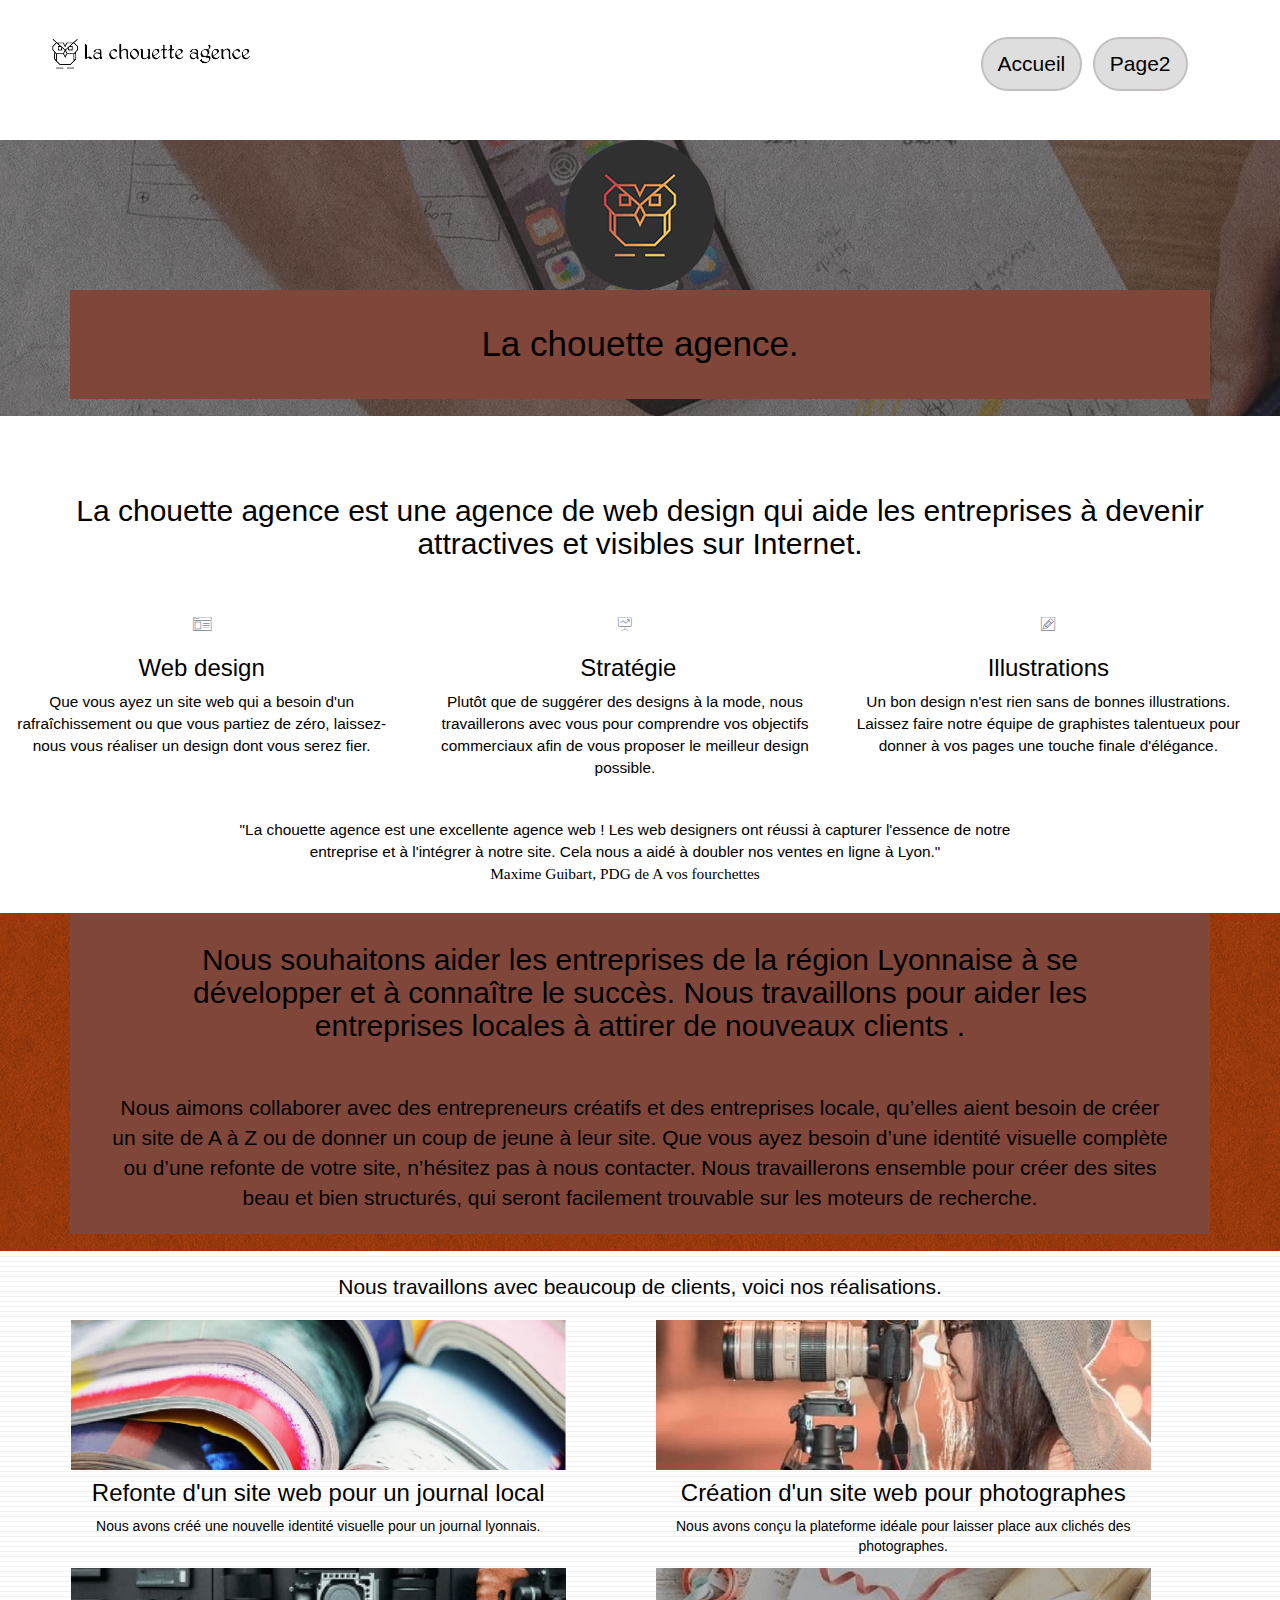
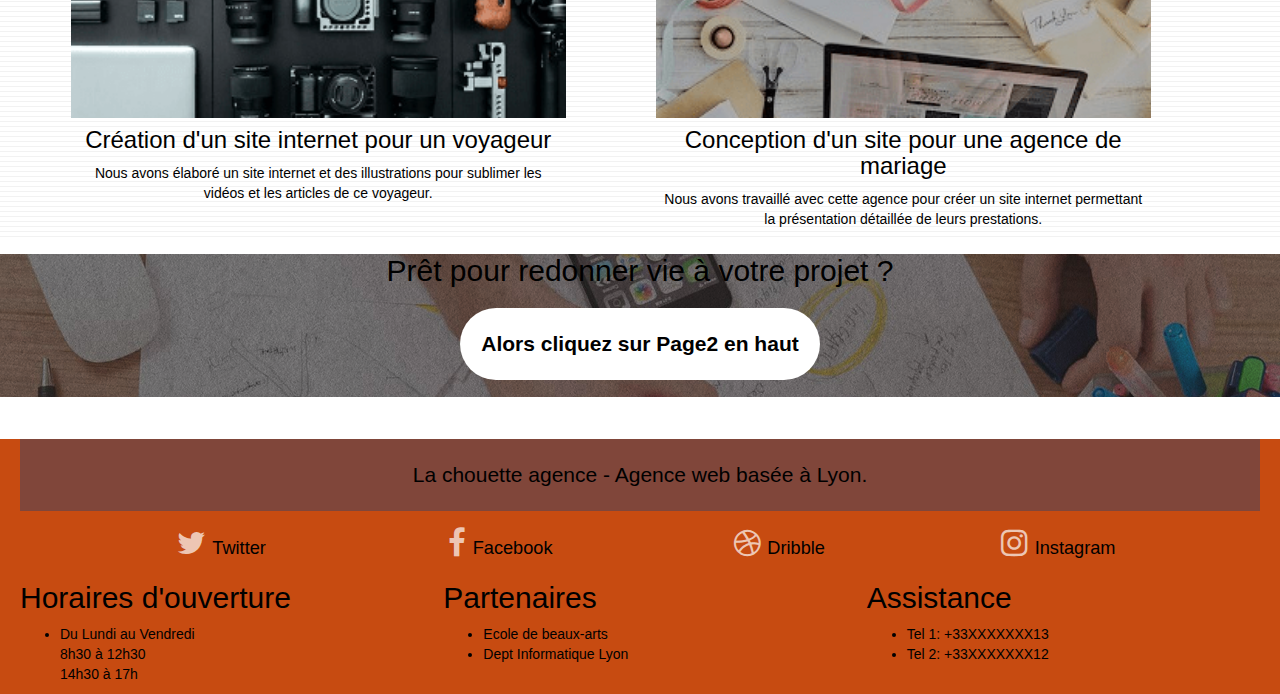
==== final/index.html @ 49cb56c9 "Recherche contraste" ====
<!DOCTYPE html>
<html lang="fr">
<head>
    <meta charset="utf-8">
	<title>La chouette Agence,agence web</title>
    <meta name="keywords" content="agence web, seo, site web, site internet, agence web design Lyon">
	<meta property="og:description" content="La chouette agence est une excellente agence web qui aide
	                 les entreprises à doubler leurs ventes en ligne, basée à Lyon."/>
	<meta http-equiv="X-UA-Compatible" content="ie=edge">
	<meta name="robots" content="index, follow">
    <meta name="viewport" content="width=device-width, initial-scale=1.0, viewport-fit=cover">
    
	<link rel="shortcut icon" type="image/png" href="favicon.jpg">    
	<link rel="stylesheet" type="text/css" href="./css/bootstrap.css">
	<link rel="stylesheet" type="text/css" href="style.css">
	<link rel="stylesheet" type="text/css" href="./css/font-awesome.css">
	<link rel="stylesheet" type="text/css" href="./css/et-line.css">
    
	<script src="./js/jquery-2.1.0.js"></script>
	<script src="./js/bootstrap.js"></script>
	<script defer src="./js/blocs.js"></script>
	<script defer src="./js/jquery.touchSwipe.js"></script>
	<script defer src="./js/gmaps.js"></script>	 
</head>
<body>
	<!-- Principal conteneur -->
	<div class="page-container">
		<!-- bloc-0 -->
		<header class="bloc bgc-white l-bloc container bloc-sm" id="bloc-0">
				<nav class="navbar row">
					<div class="navbar-header">
						<img src="img/la-chouette-agence.png" alt="Lyon web design logo agence web meilleure agence"/>
						
							<button id="nav-toggle" type="button" class="ui-navbar-toggle navbar-toggle" data-toggle="collapse" data-target=".navbar-1">
							<span class="sr-only">Toggle navigation</span>
							</button>
						
					</div>
					<div class="collapse navbar-collapse navbar-1 special-dropdown-nav">
						<ul class="site-navigation nav navbar-nav">
							<li>
								<a href="index.html">Accueil</a>
							</li>					
							<li>
								<a href="page2.html">Page2</a>
							</li>
						</ul>
					</div>
				</nav>	
		</header>
		<!-- bloc-0 END -->
				
		<!-- bloc-1-presentation -->
		<div class="bloc bgc-dark-slate-blue bg-banniere d-bloc bg-t-edge bloc-bg-texture texture-paper b-parallax" id="bloc-1-hero">
			<div class="container bloc-lg">
				<div class="row tight-width-whitespace">
					<div class="col-sm-12">
						<img src="img/logo.png" class="center-block image-resize-mode" alt="La chouette agence, agence web paris, création logo paris" />
						<h1 class="text-center hero-bloc-text tc-white ">
							La chouette agence.
						</h1>
							<!--SUPPRESSION DE CE BOUTON, UN AUTRE EN BAS DEJA-->
							<!--
								<div class="text-center">
									<a href="page2.html" class="btn btn-lg btn-clean btn-rd cta-hero btn-atomic-tangerine" id="cta-hero">Contact</a>
								</div>
							-->			
					</div>
				</div>
			</div>
		</div>
		<!-- bloc-1-presentation END -->		
		
		<!-- bloc-2-services -->
		<div class="bloc bgc-white l-bloc" id="bloc-2-services">
			<div class="container bloc-md">
				<div class="row">					
						<h2 class="img_title"> 
							La chouette agence est une agence de web design qui aide les entreprises à devenir attractives et visibles sur Internet.
						</h2>
						<!-- Texte plûtot que photo pour les technologies d'assistance
						<img alt="agence web, agence web paris, web design paris, stratégie web" src="img/title.png" />
						-->
				</div>
				<div class="row voffset-lg med-width-whitespace">
					<div class="col-sm-4">
						<div class="text-center">
							<span class="et-icon-browser sm-shadow icon-dark-slate-blue icons icon-lg"></span>
						</div>
						<h3 class="mg-md text-center">
							Web design
						</h3>
						<p class="text-center ">
							Que vous ayez un site web qui a besoin d'un rafraîchissement ou que vous partiez de zéro, laissez-nous vous réaliser un design dont vous serez fier.
						</p>
					</div>
					<div class="col-sm-4">
						<div class="text-center">
							<span class="et-icon-presentation sm-shadow icon-dark-slate-blue icons icon-lg"></span>
						</div>
						<h3 class="mg-md text-center">
							&nbsp;Stratégie
						</h3>
						<p class="text-center ">
							Plutôt que de suggérer des designs à la mode, nous travaillerons avec vous pour comprendre vos objectifs commerciaux afin de vous proposer le meilleur design possible.<br>
						</p>
					</div>
					<div class="col-sm-4">
						<div class="text-center">
							<span class="et-icon-edit sm-shadow icon-dark-slate-blue icons icon-lg"></span>
						</div>
						<h3 class="mg-md text-center">
							Illustrations
						</h3>
						<p class="text-center ">
							Un bon design n'est rien sans de bonnes illustrations. Laissez faire notre équipe de graphistes talentueux pour donner à vos pages une touche finale d'élégance.
						</p>
					</div>
				</div>
				<div class="row voffset-lg voffset">
					<div class="col-xs-12 col-md-8 col-md-offset-2 text-center">
						<p class="citation">"La chouette agence est une excellente agence web !
							Les web designers ont réussi à capturer l'essence 
							de notre entreprise et à l'intégrer à notre site.
							 Cela nous a aidé à doubler nos ventes en ligne à Lyon."<br>
							 <span>Maxime Guibart, PDG de A vos fourchettes</span></p>
				   <!-- Texte plûtot que photo pour les technologies d'assistance
					   <img alt="agence web, agence web paris, web design paris, stratégie web" src="img/citation.png" />
				   -->
					</div>
				</div>
			</div>
		</div>
		<!-- bloc-2-services END -->
		
		<!-- bloc-3-what-i-do -->
		<div class="bloc tc-white bgc-atomic-tangerine bg-presentation d-bloc bloc-bg-texture texture-paper b-parallax" id="bloc-3-what-i-do">
			<div class="container bloc-lg">
				<div class="row tight-width-whitespace black-background">
					<div class="col-sm-12">
						<h2 class="mg-md text-center tc-white">
							Nous souhaitons aider les entreprises de la région Lyonnaise 
							à se développer et à connaître le succès. Nous travaillons pour
							 aider les entreprises locales à attirer de nouveaux clients .<br>
						</h2>
						<p class="text-center white">
							Nous aimons collaborer avec des entrepreneurs créatifs et des entreprises
							locale, qu’elles aient besoin de créer un site de A à Z ou de donner
							un coup de jeune à leur site. Que vous ayez besoin d’une identité visuelle
					 	    complète ou d’une refonte de votre site, n’hésitez pas à nous contacter.
						    Nous travaillerons ensemble pour créer des sites beau et bien structurés,
							qui seront facilement trouvable sur les moteurs de recherche.								 
							<!-- <br>
							<br><a class="ltc-white bold-link" href="page2.html">
							Contactez notre équipe</a><br>
								-->									 
						</p>
					</div>
				</div>
			</div>
		</div>
		<!-- bloc-3-what-i-do END -->

		<!-- bloc-4-portfolio -->
		<div class="bloc bgc-white bg-lines-h2-bg bg-repeat l-bloc" id="bloc-4-portfolio">
			<div class="container bloc-lg">
				<div class="row">
					<div class="col-sm-12 text-center">
						<p class="title2">Nous travaillons avec beaucoup de clients, voici nos réalisations.</p>
						<!-- Texte plûtot que photo pour les technologies d'assistance
						<img alt="agence web, agence web paris, web design paris, stratégie web" src="img/title2.png" />
						-->						
					</div>
				</div>
				<div class="row tight-width-whitespace portfolio-row">
					<div class="col-sm-6">
						<a href="#"><img src="img/1.jpg" alt="paris web design 
							logo agence web meilleure agence et refonte site web journal" 
							class="img-responsive portfolio-thumb" /></a>
						<h3 class="mg-md text-center">
							Refonte d'un site web pour un journal local
						</h3>
						<p class="text-center">
							Nous avons créé une nouvelle identité visuelle pour un journal lyonnais.
						</p>
					</div>
					<div class="col-sm-6">
						<a href="#"><img src="img/2.jpg" class="img-responsive portfolio-thumb" 
							alt="paris web design logo agence web meilleure agence, Création d'un site
							 web pour photographes" /></a>
						<h3 class="mg-md text-center">
							Création d'un site web pour photographes
						</h3>
						<p class="text-center">
							Nous avons conçu la plateforme idéale pour laisser place aux clichés des photographes.
						</p>
					</div>
				</div>
				<div class="row tight-width-whitespace portfolio-row">
					<div class="col-sm-6">
						<a href="#"><img src="img/3.png" class="img-responsive portfolio-thumb" 
							alt="paris web design logo agence web meilleure agence, Création d'un site web pour voyageur"/></a>
						<h3 class="mg-md text-center">
							Création d'un site internet pour un voyageur
						</h3>
						<p class="text-center">
							Nous avons élaboré un site internet et des illustrations 
							pour sublimer les vidéos et les articles de ce voyageur.
						</p>
					</div>
					<div class="col-sm-6">
						<a href="#"><img src="img/4.png" class="img-responsive portfolio-thumb" 
							alt="paris web design logo agence web meilleure agence, Création d'un site web pour agence de mariage" /></a>
						<h3 class="mg-md text-center">
							Conception d'un site pour une agence de mariage
						</h3>
						<p class="text-center">
							Nous avons travaillé avec cette agence pour créer un site 
							internet permettant la présentation détaillée de leurs prestations.
						</p>
					</div>
				</div>
			</div>
		</div>
		<!-- bloc-4-portfolio END -->
		
		<!-- bloc-5-cta -->
		<div class="bloc bgc-dark-slate-blue bg-banniere d-bloc bloc-bg-texture texture-paper" id="bloc-5-cta">
			<div class="container bloc-lg">
				<div class="row">
					<h2 class="mg-md text-center tc-white">
						Prêt pour redonner vie à votre projet ?
					</h2>
					<div class="col-sm-12-bcg col-sm-12 text-center">
						<p>Alors cliquez sur Page2 en haut</p>
					</div>
				</div>
			</div>
		</div>
		<!-- bloc-5-cta END -->
		

		<!-- Footer - bloc-8 -->
		<footer class="bloc bgc-atomic-tangerine d-bloc" id="bloc-8">
			<div class="container bloc-sm row">
				
				<div class="col-sm-12">
					<p class="text-center white">
						La chouette agence - Agence web basée à Lyon.<br>
					</p>
					<div class="row row-no-gutters social">
						<div class="col-sm-3">
							<a href="index1.html"><span class="fa fa-twitter icon-md"></span>Twitter</a>	
						</div>
						<div class="col-sm-3">						
							<a href="index2.html"><span class="fa fa-facebook icon-md"></span>Facebook</a>
						</div>
						<div class="col-sm-3">						
							<a href="index3.html"><span class="fa fa-dribbble icon-md"></span>Dribble</a>
						</div>
						<div class="col-sm-3">							
							<a href="index4.html"><span class="fa fa-instagram icon-md"></span>Instagram</a>
						</div>
						<!--  Div class keyword supprimé
						<div class="keywords" style="color:#F3976C;">Agence web à paris, stratégie web, web design, illustrations, design de site web, site web, web, internet, site internet, site</div>
						-->
					</div>
					<div class="row">
						<div class="col-sm-4">
							<h2>Horaires d'ouverture</h2>
							<ul>
								<li>Du Lundi au Vendredi<br> 
									8h30 à 12h30<br>
									14h30 à 17h</li>
							</ul>			
						</div>
						<div class="col-sm-4">
							<h2>Partenaires</h2>
							<ul>
								<li>Ecole de beaux-arts</li>
								<li>Dept Informatique Lyon</li>	
							</ul>
						</div>
						<div class="col-sm-4">
							<h2>Assistance</h2>
							<ul>
								<li>Tel 1: +33XXXXXXX13</li>
								<li>Tel 2: +33XXXXXXX12</li>		
							</ul>
						</div>
					</div>					
				</div>
			</div>
		</footer>
		<!-- Footer - bloc-8 END -->

	</div>
	<!-- Principal conteneur END -->
</body>
</html>
---- final/style.css ----
body {
    margin: 0;
    padding: 0;
    background: #FFF;
    overflow-x: hidden;
    -webkit-font-smoothing: antialiased;
    -moz-osx-font-smoothing: grayscale;
}
.page-container{
    margin: auto;
    margin-bottom: 0;
    width: 100%;    
}
p{
    font-size: 1.1em;

}
button {
    transition: all .3s ease-in-out;
    outline: transparent!important;
}
a:hover {
    text-decoration: none;
    cursor: pointer;
}

#page-loading-blocs-notifaction {
    position: fixed;
    top: 0;
    bottom: 0;
    width: 100%;
    z-index: 100000;
    background: #FFFFFF url("img/pageload-spinner.gif") no-repeat center center;
}
footer .container{
    display: block;
    align-self: center;
    margin: auto;
    width: 100%;
}
.bloc {
    width: 100%;
    clear: both;
    background: 50% 50% no-repeat;
    padding: 0 5px;
    margin: 0 auto;
    -webkit-background-size: cover;
    -moz-background-size: cover;
    -o-background-size: cover;
    background-size: cover;
    position: relative;
}

.bloc .container {
    padding: 0;
}

.bloc-lg {
    padding: 5px 5px;   
}
.bloc-lg .col-sm-12{
    display: block;
    text-align: center;
}
.col-sm-6-droite p{
    text-align: center;
    font-size: 1.3em;
    margin-top: 6em;
    margin-left: 1em;
    
}

.col-sm-12-bcg p {
    display: inline-block;
    background-color: white;
    color: rgb(0, 0, 0);
    margin-top: 2em;
    margin-bottom: 1em;
    padding: 1em 1em;
    font-size: 1.2em;
    font-weight: bold;
    border-radius: 2em;
}
.col-sm-12-bcg p:hover{
    background-color: rgba(170, 135, 135, 0.08);
}

.bloc-md {
    padding: 5px;
    width: 100%;
}
.bloc-md h2{
    text-align: center;
    padding: 0.51em 1em;
}
.bloc-sm {
    padding: 20px 50px;
}

.bg-center,
.bg-l-edge,
.bg-r-edge,
.bg-t-edge,
.bg-b-edge,
.bg-tl-edge,
.bg-bl-edge,
.bg-tr-edge,
.bg-br-edge,
.bg-repeat {
    -webkit-background-size: auto!important;
    -moz-background-size: auto!important;
    -o-background-size: auto!important;
    background-size: auto!important;
}

.bg-repeat {
    background: repeat;
}

.bg-t-edge {
    background: top no-repeat;
}

.bloc-bg-texture::before {
    content: "";
    background-size: 2px 2px;
    position: absolute;
    top: 0;
    bottom: 0;
    left: 0;
    right: 0;
}

.texture-paper::before {
    background: url("img/texture-paper.png");
    background-size: 280px 280px;
}

.b-parallax {
    background-attachment: fixed;
}

.d-bloc {
    color: rgba(255, 255, 255, .7);
}

.d-bloc button:hover {
    color: rgba(255, 255, 255, .9);
}

.d-bloc .icon-round,
.d-bloc .icon-square,
.d-bloc .icon-rounded,
.d-bloc .icon-semi-rounded-a,
.d-bloc .icon-semi-rounded-b {
    border-color: rgba(255, 255, 255, .9);
}

.d-bloc .divider-h span {
    border-color: rgba(255, 255, 255, .2);
}

.d-bloc .a-btn,
.d-bloc .navbar a,
.d-bloc .navbar-brand,
.d-bloc a .icon-sm,
.d-bloc a .icon-md,
.d-bloc a .icon-lg,
.d-bloc a .icon-xl,
.d-bloc h1 a,
.d-bloc h2 a,
.d-bloc h3 a,
.d-bloc h4 a,
.d-bloc h5 a,
.d-bloc h6 a,
.d-bloc p a {
    color: rgba(255, 255, 255, .7);
}

.d-bloc .a-btn:hover,
.d-bloc .navbar a:hover,
.d-bloc .navbar-brand:hover,
.d-bloc a:hover .icon-sm,
.d-bloc a:hover .icon-md,
.d-bloc a:hover .icon-lg,
.d-bloc a:hover .icon-xl,
.d-bloc h1 a:hover,
.d-bloc h2 a:hover,
.d-bloc h3 a:hover,
.d-bloc h4 a:hover,
.d-bloc h5 a:hover,
.d-bloc h6 a:hover,
.d-bloc p a:hover {
    color: rgba(255, 255, 255, 1);
}

.d-bloc .navbar-toggle .icon-bar {
    background: rgba(25, 25, 255, 1);
}

.d-bloc .btn-wire,
.d-bloc .btn-wire:hover {
    color: rgba(255, 255, 255, 1);
    border-color: rgba(255, 255, 255, 1);
}

.d-bloc .panel {
    color: rgba(0, 0, 0, .5);
}

.d-bloc .panel button:hover {
    color: rgba(0, 0, 0, .7);
}

.d-bloc .panel {
    border-color: rgba(0, 0, 0, .7);
}

.d-bloc .panel .divider-h span {
    border-color: rgba(0, 0, 0, .1);
}

.d-bloc .panel .a-btn {
    color: rgba(0, 0, 0, .6);
}

.d-bloc .panel .a-btn:hover {
    color: rgba(0, 0, 0, 1);
}

.d-bloc .panel .btn-wire,
.d-bloc .panel .btn-wire:hover {
    color: rgba(0, 0, 0, .7);
    border-color: rgba(0, 0, 0, .3);
}

.d-bloc .panel,
.l-bloc {
    color: rgba(0, 0, 0, .5);
}

.d-bloc .panel button:hover,
.l-bloc button:hover {
    color: rgba(0, 0, 0, .7);
}

.l-bloc .icon-round,
.l-bloc .icon-square,
.l-bloc .icon-rounded,
.l-bloc .icon-semi-rounded-a,
.l-bloc .icon-semi-rounded-b {
    border-color: rgba(0, 0, 0, .7);
}

.d-bloc .panel .divider-h span,
.l-bloc .divider-h span {
    border-color: rgba(0, 0, 0, .1);
}
.d-bloc .panel .a-btn,
.l-bloc .a-btn,
.l-bloc .navbar a,
.l-bloc .navbar-brand,
.l-bloc a .icon-sm,
.l-bloc a .icon-md,
.l-bloc a .icon-lg,
.l-bloc a .icon-xl,
.l-bloc h1 a,
.l-bloc h2 a,
.l-bloc h3 a,
.l-bloc h4 a,
.l-bloc h5 a,
.l-bloc h6 a,
.l-bloc p a {
    color: rgba(0, 0, 0, .6);
}

.d-bloc .panel .a-btn:hover,
.l-bloc .a-btn:hover,
.l-bloc .navbar a:hover,
.l-bloc .navbar-brand:hover,
.l-bloc a:hover .icon-sm,
.l-bloc a:hover .icon-md,
.l-bloc a:hover .icon-lg,
.l-bloc a:hover .icon-xl,
.l-bloc h1 a:hover,
.l-bloc h2 a:hover,
.l-bloc h3 a:hover,
.l-bloc h4 a:hover,
.l-bloc h5 a:hover,
.l-bloc h6 a:hover,
.l-bloc p a:hover {
    color: rgba(0, 0, 0, 1);
}

.l-bloc .navbar-toggle .icon-bar {
    color: rgba(0, 0, 0, .6);
}

.d-bloc .panel .btn-wire,
.d-bloc .panel .btn-wire:hover,
.l-bloc .btn-wire,
.l-bloc .btn-wire:hover {
    color: rgba(0, 0, 0, .7);
    border-color: rgba(0, 0, 0, .3);
}

.voffset {
    margin-top: 1em;
    margin-bottom: 2em;
}

.voffset-lg {
    margin-top: 30px;
    width: 100%;
   
}
.voffset p{
    width: 95%;
    font-size: 1.1em;
    text-align: center;
    margin: auto;
}
.voffset p span{
    font-family: Georgia, Times, 'Times New Roman', serif;
}


.row-no-gutters {
    width: 90%;
    flex-direction: row;
    justify-content: space-between;
    margin-right: 0;
    align-items: center;
    display: flex;
    margin-left: 0;
    margin: auto;
}
.row-no-gutters .col-sm-3{
    text-align: center;
    font-size: 1.3em;
    font-weight: bold;
}
.col-sm-3 .fa{
    margin-right: 0.2em;
    font-size: 1.7em;
}

.row.row-no-gutters > [class^="col-"],
.row.row-no-gutters > [class*=" col-"] {
    padding-right: 0;
    padding-left: 0;
}

#bloc-1-hero h1, .col-sm-12 h1 {
    display: block;
    margin: auto;
    font-size: 2.5em;
    color: black;
    margin-bottom: 0.51em;
}
.col-sm-12 h1{
    margin-top: 1em;
}

.col-sm-12 p{
    font-size: 1.5em;
    text-align: center;
    margin-bottom: 0.8em;
    margin-top: 1em
}
.col-sm-6 h3{
    margin: 0.4em;
}
.col-sm-6 {
    margin-top: 0;
    width: 45%;
    margin-right: 5%;
    border: 1px solid transparent;
}
.col-sm-6 img{
    height: 150px;
    width: 100%;
    object-fit: cover;
    margin: auto;
}

.col-sm-6 p{
    font-size: 1em;
    padding: 0px 5px;
}


.navbar {
    margin-bottom: 0;
    z-index: 1;
}
.container nav {
    width: 100%;
    margin: auto;
}
nav{
    width: 100%;
    margin: 0;
    padding: 1em 0em;
}

.navbar-header img {
    max-height: 200px;
    margin: 0 5px 0 0;
    width: 200px;
    display: inline-block;
}
.navbar-header .collapse{
    display: inline-block;
    padding: 0;
}

.navbar-nav{
    display: flex;
    flex-direction: row;
    margin-right: 2em;  
}   

.navbar .nav {
    padding-top: 2px;
    margin-right: 16px;
    float: right;
    z-index: 1;
}

.nav > li {
    float: left;
    font-size: 1.5em;
    margin-right: 0.5em;
    border-radius: 2em;
    background-color: rgba(190, 190, 190, 0.51);
    border: 2px solid rgba(196, 191, 191, 1);    
}
.navbar-nav .open .dropdown-menu > li > a {
    text-align: inherit;
}

.nav > li a:hover,
.nav > li a:focus {
    background: transparent;
    opacity: 0.7;
}

.navbar-toggle:hover {
    background: gray!important;
}

.navbar-toggle {
    background-color: rgba(0, 0, 0, .5);
    width: 26px;
}

.nav-invert .navbar .nav {
    float: left;
}

.nav-invert .navbar-header,
.nav-invert .navbar-brand {
    float: right;
    position: relative;
    z-index: 2;
}

/* Jeu de quelques couleurs pour contraste */
h1,
    h2,
    h3,
    h4,
    h5,
    h6,
    p,
    li,
    label,
    .btn,
    a {
        font-family: "helvetica";
        font-weight: 400;
        color: #000!important;
    }
.bgc-white {
    background-color: #FFFFFF;
}

.bgc-dark-slate-blue {
    background-color: #364577!important;
    color: black;
    font-size: 1em;
    margin: 1em 0em 3em 0em;
    width: 100%;
}
.bloc-lg .row{
    margin: auto;
    padding: 0;
    width: 100%;
}
.bloc-lg .row h2{
    margin: auto;
    display: inline-block;
    width: 100%;
}

.bgc-atomic-tangerine {
    background-color: #c74b11;
    margin-top: 5% 5% 5% 5%;
    
}
.container .bloc-lg{
    margin-top: 2em;

}

.col-sm-12 .tc-white {
   /* color: #F3976C!important;*/
   margin-top: 1em;
   padding: 1em 2em;
    background-color: rgb(128, 70, 58);
    color: rgb(255, 255, 255);
}
.col-sm-12 .white{
    margin-top: 0;
    padding: 1em 2em;
    color: rgb(255, 255, 255);
    background-color: rgb(128, 70, 58);
    
}

.btn-atomic-tangerine {
    background: #F3976C;
    color: #FFFFFF!important;
}

.btn-atomic-tangerine:hover {
    background: #c27956!important;
    color: #FFFFFF!important;
}

.ltc-white {
    color: #FFFFFF!important;
}

.ltc-white:hover {
    color: #cccccc!important;
}

.ltc-atomic-tangerine {
    color: #F3976C!important;
}

.ltc-atomic-tangerine:hover {
    color: #c27956!important;
}

.icon-dark-slate-blue {
    color: #364577!important;
    border-color: #364577!important;
}

/* Ici les images backg de quatre blocs */
.bg-dots-bg {
    background-image: url("img/dots-bg.png");        
}
.bg-lines-h2-bg {
    background-image: url("img/lines-h2-bg.png");
}
.bg-banniere {
    background-image: url("img/la-chouette-agence-banniere.jpg");        
}
.bg-presentation {
    background-image: url("img/image-de-presentation.bmp");
}
.col-sm-3 a{
    color: white;
}


@media (min-width: 768px) and (max-width: 1024px){ 
    body {
      margin: 0px;
      -webkit-box-pack: center;
          -ms-flex-pack: center;
              justify-content: center;
    }
    .contain-page {
        display: inline-block;
        height: auto;
        margin: auto;
        padding: 2px 0px;
        margin-bottom: 0px;
        -webkit-box-pack: center;
            -ms-flex-pack: center;
                justify-content: center;
        -webkit-box-sizing: border-box;
                box-sizing: border-box;
        max-width: 1024px;
      
    }
    h1, h2, h3, p, li{
        color: black;
    }    

    .bloc {
        padding-left: 10px;
        padding-right: 10px;
        width: 95%;
        margin: auto;
        margin-bottom: 0.5em;    
    }
    .bloc.full-width-bloc,
    .bloc-tile-2.full-width-bloc .container,
    .bloc-tile-3.full-width-bloc .container,
    .bloc-tile-4.full-width-bloc .container {
        padding-left: 0;
        padding-right: 0;
    }
        
    .site-navigation {
        position: absolute;
        top: 50%;
        right: 20px;
        transform: translate(0, -50%);
        -webkit-transform: translateY(-50%);
    }
    .nav > li .dropdown-menu a,
    .nav > li .dropdown-menu a:hover {
        color: #484848;
    }

    .nav-invert .site-navigation {
        left: 0;
        right: 0;
    }
    .nav-center {
        text-align: center;
    }
    .nav-center .navbar-header {
        width: 100%;
    }
    .nav-center .navbar-header,
    .nav-center .navbar-brand,
    .nav-center .nav > li {
        float: none;
        display: inline-block;
    }
        
    .nav-center .site-navigation {
        position: relative;
        width: 100%;
        right: 0;
        margin-right: 0px;
        margin-top: 20px;
    
    }
    
    .nav-center.mini-nav .navbar-toggle {
        float: none;
        margin: 10px auto 0;
    }

    .nav > li > .dropdown a {
        background: none!important;
        display: block;
        padding: 14px 15px;
    }

    nav .caret {
        margin: 0 5px;
    }

    .dropdown-menu .dropdown-menu {
        top: -8px;
        left: 100%;
    }

    .dropdown-menu .dropmenu-flow-right {
        top: 100%;
        left: 0;
        margin-left: -1px;
        border-top-left-radius: 0;
        border-top-right-radius: 0;
    }

    .dropdown-menu .dropdown span {
        border: 4px solid black;
        border-top-color: transparent;
        border-right-color: transparent;
        border-bottom-color: transparent;
        margin: 6px -5px 0 0!important;
        float: right;
    }

    .mg-md {
        margin-top: 10px;
        margin-bottom: 20px;
        font-size: 1.2em;
        display: block;
        text-align: center;
        margin-top: 1em;
    }

    .mg-lg {
        margin-top: 10px;
        margin-bottom: 40px;
    }

    .btn {
        margin: 0 5px 5px 0;
    }

    .btn.pull-right {
        margin: 0 0 5px 5px;
    }

    .btn-d,
    .btn-d:hover,
    .btn-d:focus {
        color: #FFF;
        background: rgba(0, 0, 0, .3);
    }

    button {
        outline: none!important;
    }

    .btn-rd {
        border-radius: 40px;
    }

    .btn-clean {
        border: 1px solid rgba(0, 0, 0, .08);
        border-bottom-color: rgba(0, 0, 0, .1);
        text-shadow: 0 1px 0 rgba(0, 0, 1, .1);
        box-shadow: 0 1px 3px rgba(0, 0, 1, .25), inset 0 1px 0 0 rgba(255, 255, 255, .15);
    }

    .icon-md {
        font-size: 30px!important;
    }

    .icon-lg {
        font-size: 60px!important;
    }

    .sm-shadow {
        text-shadow: 0 1px 2px rgba(0, 0, 0, .3);
    }
    

    .panel-sq,
    .panel-sq .panel-heading,
    .panel-sq .panel-footer {
        border-radius: 0;
    }

    .panel-rd {
        border-radius: 30px;
    }

    .panel-rd .panel-heading {
        border-radius: 29px 29px 0 0;
    }

    .panel-rd .panel-footer {
        border-radius: 0 0 29px 29px;
    }

    .form-control {
        border-color: rgba(0, 0, 0, .1);
        box-shadow: none;
    }

    .scrollToTop {
        width: 40px;
        height: 40px;
        position: fixed;
        bottom: 20px;
        right: 20px;
        opacity: 0;
        z-index: 500;
        transition: all .3s ease-in-out;
    }

    .scrollToTop span {
        margin-top: 6px;
    }

    .showScrollTop {
        font-size: 14px;
        opacity: 1;
    }

    a[data-lightbox] {
        position: relative;
        display: block;
        text-align: center;
    }
    

    a[data-lightbox]:hover::before {
        content: "+";
        font-family: "HelveticaNeue-Light", "Helvetica Neue Light", "Helvetica Neue", Helvetica, Arial;
        font-size: 32px;
        width: 50px;
        height: 50px;
        margin-left: -25px;
        border-radius: 50%;
        background: rgba(0, 0, 0, .6);
        color: #FFF;
        font-weight: 100;
        z-index: 1;
        position: absolute;
        top: 50%;
        transform: translateY(-50%);
        -webkit-transform: translateY(-50%);
    }

    a[data-lightbox]:hover img {
        opacity: 0.6;
        -webkit-animation-fill-mode: none;
        animation-fill-mode: none;
    }

    #lightbox-modal {
        display: flex;
        align-items: center;
    }

    #lightbox-modal .modal-dialog {
        width: 90%;
        max-width: 900px;
        margin: 0 auto 0;
    }

    #lightbox-modal .modal-dialog img {
        max-height: 90vh;
        margin: 0 auto;
    }

    .lightbox-caption {
        padding: 20px;
        color: #FFF;
        background: rgba(0, 0, 0, .5);
        position: absolute;
        left: 15px;
        right: 15px;
        bottom: 5px;
    }

    .close-lightbox {
        color: #FFF;
        font-size: 30px;
        position: absolute;
        top: 20px;
        right: 20px;
        z-index: 20;
        background: rgba(0, 0, 0, .5);
        border: none;
        line-height: 30px;
        padding: 0 9px 5px;
        opacity: 0.3;
    }

    .close-lightbox:hover,
    .next-lightbox:hover,
    .prev-lightbox:hover {
        opacity: 1.0;
        color: #FFF;
    }

    .next-lightbox,
    .prev-lightbox {
        font-size: 20px;
        color: rgba(255, 255, 255, .9);
        background: rgba(0, 0, 0, .5);
        transition: all .2s ease-in-out;
        position: absolute;
        top: 45%;
        z-index: 1;
        opacity: 0.4;
    }

    .next-lightbox {
        padding: 6px 8px 1px 13px;
        right: 25px;
    }

    .prev-lightbox {
        padding: 6px 13px 1px 10px;
        left: 25px;
    }

    .snapshot-lb .modal-body {
        padding-bottom: 45px;
    }

    .snapshot-lb .lightbox-caption {
        padding: 0;
        color: rgba(0, 0, 0, .5);
        background: none;
    }

    h1,
    h2,
    h3,
    h4,
    h5,
    h6,
    p,
    label,
    .btn,
    a {
        font-family: "helvetica";
        font-weight: 400;
        color: #030000!important;
    }

    .hero-bloc-text {
        font-size: 38px;
    }

    .hero-bloc-text-sub {
        font-size: 36px;
    }

    .statement-bloc-text {
        line-height: 26px;
        font-style: italic;
        font-size: 20px;
        text-align: center;
        font-weight: lighter;
        max-width: 520px;
        margin: auto auto auto auto;
    }

    p {
        font-size: 11px;
    }

    .tight-width-whitespace {
        max-width: 600px;
        margin: auto auto auto auto;
    }

    .h1 {
        font-size: 1.8em;
        margin-top: 1em;
        margin-bottom: 1em;
        font-family: "Open Sans";
        font-weight: bold;
    }

    .cta-hero {
        margin-top: 22px;
        color: #FFFFFF!important;
        text-transform: uppercase;
        padding: 12px 28px 12px 28px;
        font-size: 16px;
        font-weight: 700;
    }

    .social {
        max-width: 400px;
        margin: auto auto auto auto;
    }

    h2 {
        font-size: 22px;
        line-height: 1.4em;
    }

    h3 {
        font-size: 15px;
        text-transform: uppercase;
        font-weight: 700;
        color: #0c0909!important;
    }

    .med-width-whitespace {
        max-width: 800px;
        margin: auto auto auto auto;
        box-shadow: 0px 0px 0px #000000;
    }

    h1 {
        color: #0c0202!important;
    }

    h3 {
        color: #080101!important;
        font-size: 1em;
    }

    .icons {
        margin-bottom: 14px;
        margin-top: 24px;
    }

    .white {
        color: #FFFFFF!important;
    }

    .portfolio-thumb {
        margin-bottom: 24px;
    }

    .portfolio-row {
        margin-bottom: 44px;
        margin-top: 50px;
    }

    .avatar {
        box-shadow: 0px 4px 9px rgba(0, 0, 0, 0.3);
    }
    
    .black-background {
        background-color: rgba(0, 0, 0, .41);
        padding: 40px 40px 40px 40px;
        margin: 0;
        width: 100%;
        display: block;
        justify-self: center;
    }


    .bold-link {
        font-weight: 900;
        text-decoration: underline!important;
    }
    .bgc-white {
        background-color: #FFFFFF;
    }

    .bgc-dark-slate-blue {
        background-color: #364577;
    }

    .bgc-atomic-tangerine {
        background-color: #c74b11;
        color: white;
    }
    .col-sm-3 .fa{
        font-size: 1em;
        margin-right: 0.1em;
    }
    .row-no-gutters {
        width: 100%;
        padding: 0;

        flex-direction: row;
        justify-content: space-between;
        align-items: center;
        display: inline-block;

        margin: auto;
    }
    .row-no-gutters .col-sm-3{
        display: inline-block;
        text-align: center;
        font-size: 1.1em;
        margin-right: 1em;
        font-weight: bold;
    }
    .col-sm-3 .fa{
        margin-right: 0.1em;
        font-size: 1.1em;
    }






    .tc-white {
        color: #F3976C!important;
    }
    

    .btn-atomic-tangerine {
        background: #F3976C;
        color: #FFFFFF!important;
    }

    .btn-atomic-tangerine:hover {
        background: #c27956!important;
        color: #FFFFFF!important;
    }

    .ltc-white {
        color: #FFFFFF!important;
    }

    .ltc-white:hover {
        color: #cccccc!important;
    }

    .ltc-atomic-tangerine {
        color: #F3976C!important;
    }

    .ltc-atomic-tangerine:hover {
        color: #c27956!important;
    }

    .icon-dark-slate-blue {
        color: #364577!important;
        border-color: #364577!important;
    }

    .bg-dots-bg {
        background-image: url("img/dots-bg.png");        
    }
    .bg-lines-h2-bg {
        background-image: url("img/lines-h2-bg.png");
    }
    .bg-banniere {
        background-image: url("img/la-chouette-agence-banniere.jpg");        
    }
    .bg-presentation {
        background-image: url("img/image-de-presentation.bmp");
    }
}










  /* En dessous de tablette */
  /*
@media screen and (max-width: 767px) {
    body {
      margin: 0px;
      padding: 0px;
      font-family: "roboto", century, "sans-serif", Verdana;
    }
    .page-container {
      min-width: 320px;
      margin: auto;
      padding: 0px 0px 0px 0px;
      -webkit-box-pack: center;
          -ms-flex-pack: center;
              justify-content: center;
      -webkit-box-sizing: border-box;
              box-sizing: border-box;
      background-color: #fff;
    }

    h1,
    h2,
    h3,
    h4,
    h5,
    h6,
    p,
    #disqus_thread {
        padding-left: 10px!important;
        padding-right: 10px!important;
    }
    .b-parallax {
        background-attachment: scroll;
    }
    .navbar .nav {
        padding-top: 0;
        border-top: 1px solid rgba(0, 0, 0, .2);
        float: none!important;
    }
    .navbar.row {
        margin-left: 0;
        margin-right: 0;
    }
    .site-navigation {
        position: inherit;
        transform: none;
        -webkit-transform: none;
        -ms-transform: none;
    }
    .nav > li {
        margin-top: 0;
        border-bottom: 1px solid rgba(0, 0, 0, .1);
        background: rgba(0, 0, 0, .05);
        text-align: left;
        padding-left: 15px;
        width: 100%;
    }
    .nav > li:hover {
        background: rgba(0, 0, 0, .08);
    }
    .dropdown .dropdown a .caret {
        float: none;
        margin: 5px 0 0 10px!important;
        border: 4px solid black;
        border-bottom-color: transparent;
        border-right-color: transparent;
        border-left-color: transparent;
    }
    #hero-bloc .navbar .nav {
        background: rgba(0, 0, 0, .8);
    }
    #hero-bloc .navbar .nav a {
        color: rgba(255, 255, 255, .6);
    }
    .hero {
        padding: 50px 0;
    }
    .hero-nav {
        left: -1px;
        right: -1px;
    }
    .navbar-collapse {
        padding: 0;
        overflow-x: hidden;
        -webkit-box-shadow: none;
        box-shadow: none;
    }
    .navbar-brand img {
        max-height: 40px;
        width: auto;
    }
    .nav-invert .navbar-header {
        float: none;
        width: 100%;
    }
    .nav-invert .navbar-toggle {
        float: left;
        margin-left: 10px;
    }
    .bloc {
        padding-left: 0;
        padding-right: 0;
    }
    .bloc-xxl,
    .bloc-xl,
    .bloc-lg {
        padding: 40px 0;
    }
    .bloc-sm,
    .bloc-md {
        padding-left: 0;
        padding-right: 0;
    }
    .bloc-tile-2 .container,
    .bloc-tile-3 .container,
    .bloc-tile-4 .container,
    .bloc-fill-screen .fill-bloc-top-edge,
    .bloc-fill-screen .fill-bloc-bottom-edge {
        padding-left: 0;
        padding-right: 0;
    }
    .a-block {
        padding: 0 10px;
    }
    .btn-dwn {
        display: none;
    }
    .voffset {
        margin-top: 5px;
    }
    .voffset-md {
        margin-top: 20px;
    }
    .voffset-lg {
        margin-top: 30px;
    }
    form {
        padding: 5px;
    }
    .close-lightbox {
        display: inline-block;
    }
    .blocsapp-device-iphone5 {
        background-size: 216px 425px;
        padding-top: 60px;
        width: 216px;
        height: 425px;
    }
    .blocsapp-device-iphone5 img {
        width: 180px;
        height: 320px;
    }

}
*/
/* orientation paysage et portrait sur petits écrans */
@media (orientation: landscape) {
    body {
      -webkit-box-orient: horizontal;
      -webkit-box-direction: normal;
          -ms-flex-direction: row;
              flex-direction: row;
      background-color: #fff;
    }
  }
  
  /* orientation portrait sur mobile */
  @media (orientation: portrait) {
    body {
      -webkit-box-orient: vertical;
      -webkit-box-direction: normal;
          -ms-flex-direction: column;
              flex-direction: column;
      background-color: #fff;
    }
  }
---- final/css/et-line.css ----
@font-face {
    font-family: et-line;
    src: url(../fonts/et-line.eot);
    src: url(../fonts/et-line.eot?#iefix) format('embedded-opentype'), url(../fonts/et-line.woff) format('woff'), url(../fonts/et-line.ttf) format('truetype'), url(../fonts/et-line.svg#et-line) format('svg');
    font-weight: 400;
    font-style: normal
}

.et-icon-adjustments,
.et-icon-alarmclock,
.et-icon-anchor,
.et-icon-aperture,
.et-icon-attachment,
.et-icon-bargraph,
.et-icon-basket,
.et-icon-beaker,
.et-icon-bike,
.et-icon-book-open,
.et-icon-briefcase,
.et-icon-browser,
.et-icon-calendar,
.et-icon-camera,
.et-icon-caution,
.et-icon-chat,
.et-icon-circle-compass,
.et-icon-clipboard,
.et-icon-clock,
.et-icon-cloud,
.et-icon-compass,
.et-icon-desktop,
.et-icon-dial,
.et-icon-document,
.et-icon-documents,
.et-icon-download,
.et-icon-dribbble,
.et-icon-edit,
.et-icon-envelope,
.et-icon-expand,
.et-icon-facebook,
.et-icon-flag,
.et-icon-focus,
.et-icon-gears,
.et-icon-genius,
.et-icon-gift,
.et-icon-global,
.et-icon-globe,
.et-icon-googleplus,
.et-icon-grid,
.et-icon-happy,
.et-icon-hazardous,
.et-icon-heart,
.et-icon-hotairballoon,
.et-icon-hourglass,
.et-icon-key,
.et-icon-laptop,
.et-icon-layers,
.et-icon-lifesaver,
.et-icon-lightbulb,
.et-icon-linegraph,
.et-icon-linkedin,
.et-icon-lock,
.et-icon-magnifying-glass,
.et-icon-map,
.et-icon-map-pin,
.et-icon-megaphone,
.et-icon-mic,
.et-icon-mobile,
.et-icon-newspaper,
.et-icon-notebook,
.et-icon-paintbrush,
.et-icon-paperclip,
.et-icon-pencil,
.et-icon-phone,
.et-icon-picture,
.et-icon-pictures,
.et-icon-piechart,
.et-icon-presentation,
.et-icon-pricetags,
.et-icon-printer,
.et-icon-profile-female,
.et-icon-profile-male,
.et-icon-puzzle,
.et-icon-quote,
.et-icon-recycle,
.et-icon-refresh,
.et-icon-ribbon,
.et-icon-rss,
.et-icon-sad,
.et-icon-scissors,
.et-icon-scope,
.et-icon-search,
.et-icon-shield,
.et-icon-speedometer,
.et-icon-strategy,
.et-icon-streetsign,
.et-icon-tablet,
.et-icon-target,
.et-icon-telescope,
.et-icon-toolbox,
.et-icon-tools,
.et-icon-tools-2,
.et-icon-trophy,
.et-icon-tumblr,
.et-icon-twitter,
.et-icon-upload,
.et-icon-video,
.et-icon-wallet,
.et-icon-wine {
    font-family: et-line;
    speak: none;
    font-style: normal;
    font-weight: 400;
    font-variant: normal;
    text-transform: none;
    line-height: 1;
    -webkit-font-smoothing: antialiased;
    -moz-osx-font-smoothing: grayscale;
    display: inline-block
}

.et-icon-mobile:before {
    content: "\e000"
}

.et-icon-laptop:before {
    content: "\e001"
}

.et-icon-desktop:before {
    content: "\e002"
}

.et-icon-tablet:before {
    content: "\e003"
}

.et-icon-phone:before {
    content: "\e004"
}

.et-icon-document:before {
    content: "\e005"
}

.et-icon-documents:before {
    content: "\e006"
}

.et-icon-search:before {
    content: "\e007"
}

.et-icon-clipboard:before {
    content: "\e008"
}

.et-icon-newspaper:before {
    content: "\e009"
}

.et-icon-notebook:before {
    content: "\e00a"
}

.et-icon-book-open:before {
    content: "\e00b"
}

.et-icon-browser:before {
    content: "\e00c"
}

.et-icon-calendar:before {
    content: "\e00d"
}

.et-icon-presentation:before {
    content: "\e00e"
}

.et-icon-picture:before {
    content: "\e00f"
}

.et-icon-pictures:before {
    content: "\e010"
}

.et-icon-video:before {
    content: "\e011"
}

.et-icon-camera:before {
    content: "\e012"
}

.et-icon-printer:before {
    content: "\e013"
}

.et-icon-toolbox:before {
    content: "\e014"
}

.et-icon-briefcase:before {
    content: "\e015"
}

.et-icon-wallet:before {
    content: "\e016"
}

.et-icon-gift:before {
    content: "\e017"
}

.et-icon-bargraph:before {
    content: "\e018"
}

.et-icon-grid:before {
    content: "\e019"
}

.et-icon-expand:before {
    content: "\e01a"
}

.et-icon-focus:before {
    content: "\e01b"
}

.et-icon-edit:before {
    content: "\e01c"
}

.et-icon-adjustments:before {
    content: "\e01d"
}

.et-icon-ribbon:before {
    content: "\e01e"
}

.et-icon-hourglass:before {
    content: "\e01f"
}

.et-icon-lock:before {
    content: "\e020"
}

.et-icon-megaphone:before {
    content: "\e021"
}

.et-icon-shield:before {
    content: "\e022"
}

.et-icon-trophy:before {
    content: "\e023"
}

.et-icon-flag:before {
    content: "\e024"
}

.et-icon-map:before {
    content: "\e025"
}

.et-icon-puzzle:before {
    content: "\e026"
}

.et-icon-basket:before {
    content: "\e027"
}

.et-icon-envelope:before {
    content: "\e028"
}

.et-icon-streetsign:before {
    content: "\e029"
}

.et-icon-telescope:before {
    content: "\e02a"
}

.et-icon-gears:before {
    content: "\e02b"
}

.et-icon-key:before {
    content: "\e02c"
}

.et-icon-paperclip:before {
    content: "\e02d"
}

.et-icon-attachment:before {
    content: "\e02e"
}

.et-icon-pricetags:before {
    content: "\e02f"
}

.et-icon-lightbulb:before {
    content: "\e030"
}

.et-icon-layers:before {
    content: "\e031"
}

.et-icon-pencil:before {
    content: "\e032"
}

.et-icon-tools:before {
    content: "\e033"
}

.et-icon-tools-2:before {
    content: "\e034"
}

.et-icon-scissors:before {
    content: "\e035"
}

.et-icon-paintbrush:before {
    content: "\e036"
}

.et-icon-magnifying-glass:before {
    content: "\e037"
}

.et-icon-circle-compass:before {
    content: "\e038"
}

.et-icon-linegraph:before {
    content: "\e039"
}

.et-icon-mic:before {
    content: "\e03a"
}

.et-icon-strategy:before {
    content: "\e03b"
}

.et-icon-beaker:before {
    content: "\e03c"
}

.et-icon-caution:before {
    content: "\e03d"
}

.et-icon-recycle:before {
    content: "\e03e"
}

.et-icon-anchor:before {
    content: "\e03f"
}

.et-icon-profile-male:before {
    content: "\e040"
}

.et-icon-profile-female:before {
    content: "\e041"
}

.et-icon-bike:before {
    content: "\e042"
}

.et-icon-wine:before {
    content: "\e043"
}

.et-icon-hotairballoon:before {
    content: "\e044"
}

.et-icon-globe:before {
    content: "\e045"
}

.et-icon-genius:before {
    content: "\e046"
}

.et-icon-map-pin:before {
    content: "\e047"
}

.et-icon-dial:before {
    content: "\e048"
}

.et-icon-chat:before {
    content: "\e049"
}

.et-icon-heart:before {
    content: "\e04a"
}

.et-icon-cloud:before {
    content: "\e04b"
}

.et-icon-upload:before {
    content: "\e04c"
}

.et-icon-download:before {
    content: "\e04d"
}

.et-icon-target:before {
    content: "\e04e"
}

.et-icon-hazardous:before {
    content: "\e04f"
}

.et-icon-piechart:before {
    content: "\e050"
}

.et-icon-speedometer:before {
    content: "\e051"
}

.et-icon-global:before {
    content: "\e052"
}

.et-icon-compass:before {
    content: "\e053"
}

.et-icon-lifesaver:before {
    content: "\e054"
}

.et-icon-clock:before {
    content: "\e055"
}

.et-icon-aperture:before {
    content: "\e056"
}

.et-icon-quote:before {
    content: "\e057"
}

.et-icon-scope:before {
    content: "\e058"
}

.et-icon-alarmclock:before {
    content: "\e059"
}

.et-icon-refresh:before {
    content: "\e05a"
}

.et-icon-happy:before {
    content: "\e05b"
}

.et-icon-sad:before {
    content: "\e05c"
}

.et-icon-facebook:before {
    content: "\e05d"
}

.et-icon-twitter:before {
    content: "\e05e"
}

.et-icon-googleplus:before {
    content: "\e05f"
}

.et-icon-rss:before {
    content: "\e060"
}

.et-icon-tumblr:before {
    content: "\e061"
}

.et-icon-linkedin:before {
    content: "\e062"
}

.et-icon-dribbble:before {
    content: "\e063"
}
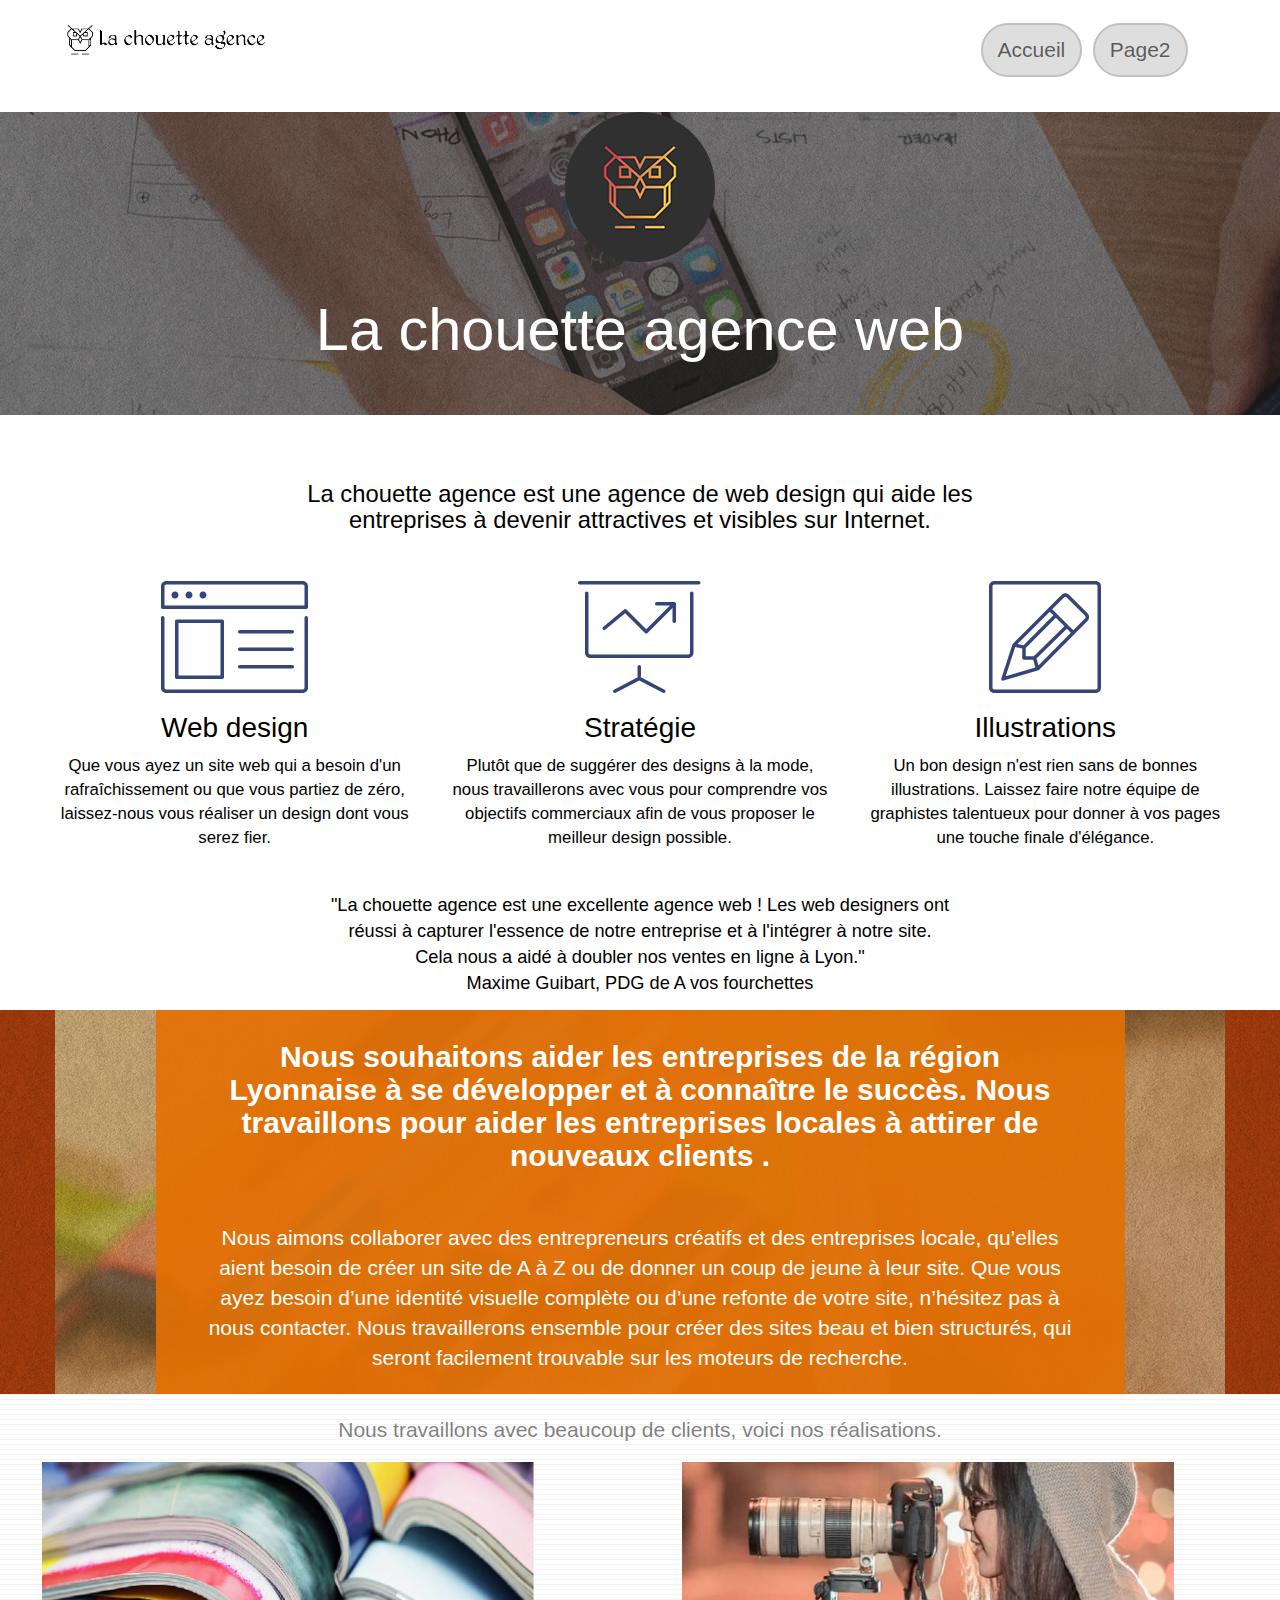
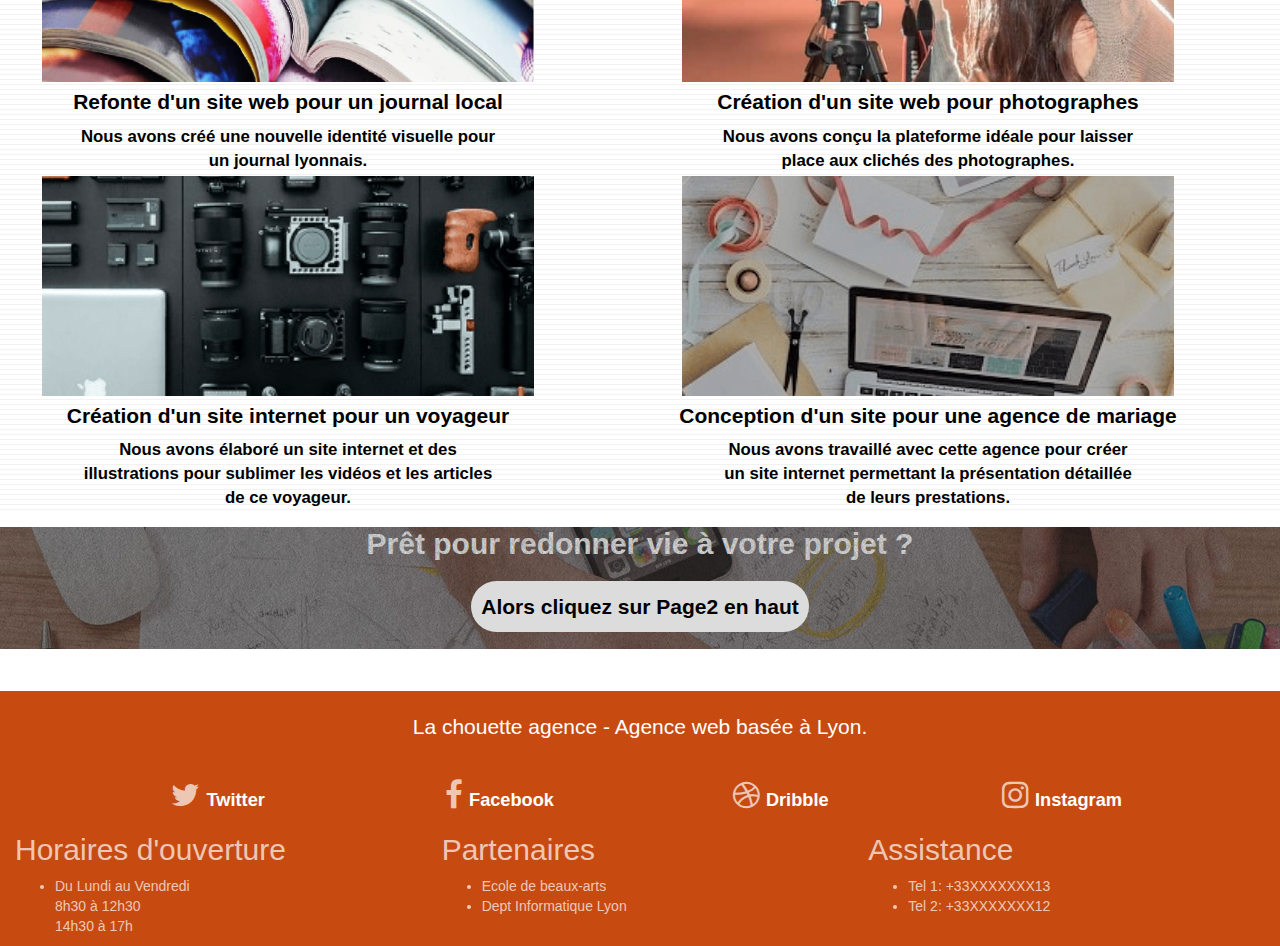
==== commit 78a88c50: "Mis en page avant 1er vrai test d'opimisat" ====
--- a/final/index.html
+++ b/final/index.html
@@ -57,7 +57,7 @@
 					<div class="col-sm-12">
 						<img src="img/logo.png" class="center-block image-resize-mode" alt="La chouette agence, agence web paris, création logo paris" />
 						<h1 class="text-center hero-bloc-text tc-white ">
-							La chouette agence.
+							<span>La chouette agence web</span>
 						</h1>
 							<!--SUPPRESSION DE CE BOUTON, UN AUTRE EN BAS DEJA-->
 							<!--
@@ -76,7 +76,8 @@
 			<div class="container bloc-md">
 				<div class="row">					
 						<h2 class="img_title"> 
-							La chouette agence est une agence de web design qui aide les entreprises à devenir attractives et visibles sur Internet.
+							La chouette agence est une agence de web design qui
+							 aide les entreprises à devenir attractives et visibles sur Internet.
 						</h2>
 						<!-- Texte plûtot que photo pour les technologies d'assistance
 						<img alt="agence web, agence web paris, web design paris, stratégie web" src="img/title.png" />
@@ -99,7 +100,7 @@
 							<span class="et-icon-presentation sm-shadow icon-dark-slate-blue icons icon-lg"></span>
 						</div>
 						<h3 class="mg-md text-center">
-							&nbsp;Stratégie
+							Stratégie
 						</h3>
 						<p class="text-center ">
 							Plutôt que de suggérer des designs à la mode, nous travaillerons avec vous pour comprendre vos objectifs commerciaux afin de vous proposer le meilleur design possible.<br>
@@ -139,17 +140,20 @@
 				<div class="row tight-width-whitespace black-background">
 					<div class="col-sm-12">
 						<h2 class="mg-md text-center tc-white">
+							<span>
 							Nous souhaitons aider les entreprises de la région Lyonnaise 
 							à se développer et à connaître le succès. Nous travaillons pour
 							 aider les entreprises locales à attirer de nouveaux clients .<br>
-						</h2>
+							</span>
+							</h2>
 						<p class="text-center white">
-							Nous aimons collaborer avec des entrepreneurs créatifs et des entreprises
+							<span>Nous aimons collaborer avec des entrepreneurs créatifs et des entreprises
 							locale, qu’elles aient besoin de créer un site de A à Z ou de donner
 							un coup de jeune à leur site. Que vous ayez besoin d’une identité visuelle
 					 	    complète ou d’une refonte de votre site, n’hésitez pas à nous contacter.
 						    Nous travaillerons ensemble pour créer des sites beau et bien structurés,
 							qui seront facilement trouvable sur les moteurs de recherche.								 
+							</span>
 							<!-- <br>
 							<br><a class="ltc-white bold-link" href="page2.html">
 							Contactez notre équipe</a><br>
@@ -229,7 +233,7 @@
 			<div class="container bloc-lg">
 				<div class="row">
 					<h2 class="mg-md text-center tc-white">
-						Prêt pour redonner vie à votre projet ?
+						<span>	Prêt pour redonner vie à votre projet ?</span>
 					</h2>
 					<div class="col-sm-12-bcg col-sm-12 text-center">
 						<p>Alors cliquez sur Page2 en haut</p>
--- a/final/style.css
+++ b/final/style.css
@@ -11,10 +11,6 @@
     margin-bottom: 0;
     width: 100%;    
 }
-p{
-    font-size: 1.1em;
-
-}
 button {
     transition: all .3s ease-in-out;
     outline: transparent!important;
@@ -23,7 +19,6 @@
     text-decoration: none;
     cursor: pointer;
 }
-
 #page-loading-blocs-notifaction {
     position: fixed;
     top: 0;
@@ -42,7 +37,7 @@
     width: 100%;
     clear: both;
     background: 50% 50% no-repeat;
-    padding: 0 5px;
+    padding: 0px 0px;
     margin: 0 auto;
     -webkit-background-size: cover;
     -moz-background-size: cover;
@@ -50,53 +45,85 @@
     background-size: cover;
     position: relative;
 }
-
 .bloc .container {
     padding: 0;
 }
-
 .bloc-lg {
-    padding: 5px 5px;   
+    padding: 0px 0px;   
 }
 .bloc-lg .col-sm-12{
     display: block;
     text-align: center;
+}
+.black-background{
+    margin: 0;
+    background-image: url("img/image-de-presentation.png");
+    width: 100%;
+}
+/*   <<<<<<<RESTE A TRAITER LE BACKGR >>>>>>> */
+.bloc-lg .col-sm-12 .mg-md, .bloc-lg .col-sm-12 .white{
+    margin-top: 1em;
+    width: 85%;
+    display: block;
+    text-align: center;
+    z-index: 3;
+    background-color:  rgba(228, 111, 2, 0.904);
+
+    margin: auto;   
 }
 .col-sm-6-droite p{
     text-align: center;
     font-size: 1.3em;
     margin-top: 6em;
-    margin-left: 1em;
-    
-}
-
+    margin-left: 1em;   
+}
 .col-sm-12-bcg p {
     display: inline-block;
-    background-color: white;
+    background-color: rgba(220, 220, 220, 1);
     color: rgb(0, 0, 0);
     margin-top: 2em;
     margin-bottom: 1em;
-    padding: 1em 1em;
+    padding: 0.5em 0.5em;
     font-size: 1.2em;
     font-weight: bold;
     border-radius: 2em;
 }
 .col-sm-12-bcg p:hover{
-    background-color: rgba(170, 135, 135, 0.08);
-}
-
+    background-color: rgba(20, 20, 20, .51);
+    color: rgba(255, 255, 255, 1);
+}
+.row .mg-md span{
+    color: white;
+    font-weight: bold;
+}
 .bloc-md {
-    padding: 5px;
-    width: 100%;
+    padding: 10px;
+    width: 95%;
 }
 .bloc-md h2{
+    width: 70%;
+    margin: auto;
     text-align: center;
-    padding: 0.51em 1em;
+    padding: 1em 2em 2em 2em;
+    font-size: 1.7em;
+    color: rgba(0, 0, 0, 1);
+}
+.bloc-md p{
+    color: black;
+    font-size: 1.2em;
+}
+.bloc-md h3{
+    color: black;
+    font-size: 2em;
+}
+.citation{
+    font-size: 1.3em;
+    color: black;
+    margin: auto;
 }
 .bloc-sm {
     padding: 20px 50px;
 }
-
 .bg-center,
 .bg-l-edge,
 .bg-r-edge,
@@ -112,15 +139,12 @@
     -o-background-size: auto!important;
     background-size: auto!important;
 }
-
 .bg-repeat {
     background: repeat;
 }
-
 .bg-t-edge {
     background: top no-repeat;
 }
-
 .bloc-bg-texture::before {
     content: "";
     background-size: 2px 2px;
@@ -130,24 +154,19 @@
     left: 0;
     right: 0;
 }
-
 .texture-paper::before {
     background: url("img/texture-paper.png");
     background-size: 280px 280px;
 }
-
 .b-parallax {
     background-attachment: fixed;
 }
-
 .d-bloc {
     color: rgba(255, 255, 255, .7);
 }
-
 .d-bloc button:hover {
     color: rgba(255, 255, 255, .9);
 }
-
 .d-bloc .icon-round,
 .d-bloc .icon-square,
 .d-bloc .icon-rounded,
@@ -155,11 +174,9 @@
 .d-bloc .icon-semi-rounded-b {
     border-color: rgba(255, 255, 255, .9);
 }
-
 .d-bloc .divider-h span {
     border-color: rgba(255, 255, 255, .2);
 }
-
 .d-bloc .a-btn,
 .d-bloc .navbar a,
 .d-bloc .navbar-brand,
@@ -176,7 +193,6 @@
 .d-bloc p a {
     color: rgba(255, 255, 255, .7);
 }
-
 .d-bloc .a-btn:hover,
 .d-bloc .navbar a:hover,
 .d-bloc .navbar-brand:hover,
@@ -193,57 +209,45 @@
 .d-bloc p a:hover {
     color: rgba(255, 255, 255, 1);
 }
-
 .d-bloc .navbar-toggle .icon-bar {
     background: rgba(25, 25, 255, 1);
 }
-
 .d-bloc .btn-wire,
 .d-bloc .btn-wire:hover {
     color: rgba(255, 255, 255, 1);
     border-color: rgba(255, 255, 255, 1);
 }
-
 .d-bloc .panel {
     color: rgba(0, 0, 0, .5);
 }
-
 .d-bloc .panel button:hover {
     color: rgba(0, 0, 0, .7);
 }
-
 .d-bloc .panel {
     border-color: rgba(0, 0, 0, .7);
 }
-
 .d-bloc .panel .divider-h span {
     border-color: rgba(0, 0, 0, .1);
 }
-
 .d-bloc .panel .a-btn {
     color: rgba(0, 0, 0, .6);
 }
-
 .d-bloc .panel .a-btn:hover {
     color: rgba(0, 0, 0, 1);
 }
-
 .d-bloc .panel .btn-wire,
 .d-bloc .panel .btn-wire:hover {
     color: rgba(0, 0, 0, .7);
     border-color: rgba(0, 0, 0, .3);
 }
-
 .d-bloc .panel,
 .l-bloc {
     color: rgba(0, 0, 0, .5);
 }
-
 .d-bloc .panel button:hover,
 .l-bloc button:hover {
     color: rgba(0, 0, 0, .7);
 }
-
 .l-bloc .icon-round,
 .l-bloc .icon-square,
 .l-bloc .icon-rounded,
@@ -251,7 +255,6 @@
 .l-bloc .icon-semi-rounded-b {
     border-color: rgba(0, 0, 0, .7);
 }
-
 .d-bloc .panel .divider-h span,
 .l-bloc .divider-h span {
     border-color: rgba(0, 0, 0, .1);
@@ -273,7 +276,6 @@
 .l-bloc p a {
     color: rgba(0, 0, 0, .6);
 }
-
 .d-bloc .panel .a-btn:hover,
 .l-bloc .a-btn:hover,
 .l-bloc .navbar a:hover,
@@ -291,11 +293,9 @@
 .l-bloc p a:hover {
     color: rgba(0, 0, 0, 1);
 }
-
 .l-bloc .navbar-toggle .icon-bar {
     color: rgba(0, 0, 0, .6);
 }
-
 .d-bloc .panel .btn-wire,
 .d-bloc .panel .btn-wire:hover,
 .l-bloc .btn-wire,
@@ -303,28 +303,30 @@
     color: rgba(0, 0, 0, .7);
     border-color: rgba(0, 0, 0, .3);
 }
-
 .voffset {
     margin-top: 1em;
     margin-bottom: 2em;
 }
-
 .voffset-lg {
     margin-top: 30px;
     width: 100%;
-   
-}
-.voffset p{
-    width: 95%;
-    font-size: 1.1em;
-    text-align: center;
-    margin: auto;
-}
-.voffset p span{
-    font-family: Georgia, Times, 'Times New Roman', serif;
-}
-
-
+    padding-bottom: 1em;
+    margin: auto;     
+}
+.voffset-lg .citation{
+    width: 80%;
+    margin-top: 1em;
+    font-size: 1.3em;
+    color: #000;
+    font-family: Verdana, Tahoma, sans-serif;
+}
+.voffset-lg .citation span{    
+    font-size: 1em;
+}
+.voffset-lg .col-sm-4 .text-center span{
+    font-size: 8em;
+    border: 0em solid transparent;
+}
 .row-no-gutters {
     width: 90%;
     flex-direction: row;
@@ -344,13 +346,11 @@
     margin-right: 0.2em;
     font-size: 1.7em;
 }
-
 .row.row-no-gutters > [class^="col-"],
 .row.row-no-gutters > [class*=" col-"] {
     padding-right: 0;
     padding-left: 0;
 }
-
 #bloc-1-hero h1, .col-sm-12 h1 {
     display: block;
     margin: auto;
@@ -361,35 +361,54 @@
 .col-sm-12 h1{
     margin-top: 1em;
 }
-
 .col-sm-12 p{
     font-size: 1.5em;
     text-align: center;
     margin-bottom: 0.8em;
-    margin-top: 1em
+    margin-top: 1em;
 }
 .col-sm-6 h3{
     margin: 0.4em;
+    font-size: 1.2em;
+}
+.bgc-white .bloc-lg{
+    width: 100%;
+    margin: auto;
 }
 .col-sm-6 {
     margin-top: 0;
     width: 45%;
+    height: auto;
     margin-right: 5%;
-    border: 1px solid transparent;
+}
+.col-sm-6 .form_1 label{
+    font-size: 1.2em;
+    color: #000!important;
+}
+.col-sm-6 .form_1 input{
+    font-size: 1.2em;
+    color: rgba(0, 0, 0, .5);
 }
 .col-sm-6 img{
-    height: 150px;
-    width: 100%;
+    height: 220px;
+    width: 90%;
     object-fit: cover;
     margin: auto;
 }
-
+.col-sm-6 h3{
+    font-size: 1.5em;
+    font-weight: bold;
+    padding: 0px 5px;
+    color: black;
+}
 .col-sm-6 p{
-    font-size: 1em;
-    padding: 0px 5px;
-}
-
-
+    width: 80%;
+    font-size: 1.2em;
+    font-weight: bold;
+    padding: 3px 10px;
+    margin: auto;
+    color: black;
+}
 .navbar {
     margin-bottom: 0;
     z-index: 1;
@@ -399,35 +418,32 @@
     margin: auto;
 }
 nav{
-    width: 100%;
+    width: 95%;
     margin: 0;
-    padding: 1em 0em;
-}
-
+    padding: 0em 0em;
+}
 .navbar-header img {
     max-height: 200px;
-    margin: 0 5px 0 0;
+    margin: 0 5px 0 15px;
     width: 200px;
+    object-fit: cover;
     display: inline-block;
 }
 .navbar-header .collapse{
     display: inline-block;
     padding: 0;
 }
-
 .navbar-nav{
     display: flex;
     flex-direction: row;
-    margin-right: 2em;  
-}   
-
+    margin-right: 2em; 
+}
 .navbar .nav {
     padding-top: 2px;
     margin-right: 16px;
     float: right;
     z-index: 1;
 }
-
 .nav > li {
     float: left;
     font-size: 1.5em;
@@ -439,33 +455,28 @@
 .navbar-nav .open .dropdown-menu > li > a {
     text-align: inherit;
 }
-
 .nav > li a:hover,
 .nav > li a:focus {
     background: transparent;
     opacity: 0.7;
 }
-
 .navbar-toggle:hover {
     background: gray!important;
 }
-
 .navbar-toggle {
     background-color: rgba(0, 0, 0, .5);
-    width: 26px;
-}
-
+    margin-left: -1em;
+    width: 40px;
+}
 .nav-invert .navbar .nav {
     float: left;
 }
-
 .nav-invert .navbar-header,
 .nav-invert .navbar-brand {
     float: right;
     position: relative;
     z-index: 2;
 }
-
 /* Jeu de quelques couleurs pour contraste */
 h1,
     h2,
@@ -479,13 +490,14 @@
     .btn,
     a {
         font-family: "helvetica";
-        font-weight: 400;
-        color: #000!important;
-    }
+    }
+h1 span{
+    font-size: 1.7em;
+    color: white;
+}
 .bgc-white {
     background-color: #FFFFFF;
 }
-
 .bgc-dark-slate-blue {
     background-color: #364577!important;
     color: black;
@@ -503,63 +515,48 @@
     display: inline-block;
     width: 100%;
 }
-
 .bgc-atomic-tangerine {
-    background-color: #c74b11;
-    margin-top: 5% 5% 5% 5%;
-    
+    background-color: #c74b11;        
 }
 .container .bloc-lg{
     margin-top: 2em;
 
 }
-
 .col-sm-12 .tc-white {
    /* color: #F3976C!important;*/
    margin-top: 1em;
    padding: 1em 2em;
-    background-color: rgb(128, 70, 58);
     color: rgb(255, 255, 255);
 }
 .col-sm-12 .white{
     margin-top: 0;
     padding: 1em 2em;
-    color: rgb(255, 255, 255);
-    background-color: rgb(128, 70, 58);
-    
-}
-
+    color: rgb(255, 255, 255);    
+}
 .btn-atomic-tangerine {
     background: #F3976C;
     color: #FFFFFF!important;
 }
-
 .btn-atomic-tangerine:hover {
     background: #c27956!important;
     color: #FFFFFF!important;
 }
-
 .ltc-white {
     color: #FFFFFF!important;
 }
-
 .ltc-white:hover {
     color: #cccccc!important;
 }
-
 .ltc-atomic-tangerine {
     color: #F3976C!important;
 }
-
 .ltc-atomic-tangerine:hover {
     color: #c27956!important;
 }
-
 .icon-dark-slate-blue {
     color: #364577!important;
     border-color: #364577!important;
 }
-
 /* Ici les images backg de quatre blocs */
 .bg-dots-bg {
     background-image: url("img/dots-bg.png");        
@@ -576,7 +573,6 @@
 .col-sm-3 a{
     color: white;
 }
-
 
 @media (min-width: 768px) and (max-width: 1024px){ 
     body {
@@ -596,17 +592,21 @@
                 justify-content: center;
         -webkit-box-sizing: border-box;
                 box-sizing: border-box;
-        max-width: 1024px;
-      
-    }
-    h1, h2, h3, p, li{
-        color: black;
-    }    
-
+        max-width: 1024px;      
+    }
+    /* titre h2 du footer */
+    .row .col-sm-4 h2{
+        font-size: 1.2em;
+        font-weight: bold;
+    } 
+    .row .col-sm-4 li{
+        font-size: 1.1em;
+        font-weight: bold;
+    }
     .bloc {
         padding-left: 10px;
         padding-right: 10px;
-        width: 95%;
+        width: 100%;
         margin: auto;
         margin-bottom: 0.5em;    
     }
@@ -616,8 +616,7 @@
     .bloc-tile-4.full-width-bloc .container {
         padding-left: 0;
         padding-right: 0;
-    }
-        
+    }        
     .site-navigation {
         position: absolute;
         top: 50%;
@@ -629,7 +628,6 @@
     .nav > li .dropdown-menu a:hover {
         color: #484848;
     }
-
     .nav-invert .site-navigation {
         left: 0;
         right: 0;
@@ -645,37 +643,30 @@
     .nav-center .nav > li {
         float: none;
         display: inline-block;
-    }
-        
+    }        
     .nav-center .site-navigation {
         position: relative;
         width: 100%;
         right: 0;
         margin-right: 0px;
-        margin-top: 20px;
-    
-    }
-    
+        margin-top: 20px;    
+    }    
     .nav-center.mini-nav .navbar-toggle {
         float: none;
         margin: 10px auto 0;
     }
-
     .nav > li > .dropdown a {
         background: none!important;
         display: block;
         padding: 14px 15px;
     }
-
     nav .caret {
         margin: 0 5px;
     }
-
     .dropdown-menu .dropdown-menu {
         top: -8px;
         left: 100%;
     }
-
     .dropdown-menu .dropmenu-flow-right {
         top: 100%;
         left: 0;
@@ -683,7 +674,6 @@
         border-top-left-radius: 0;
         border-top-right-radius: 0;
     }
-
     .dropdown-menu .dropdown span {
         border: 4px solid black;
         border-top-color: transparent;
@@ -692,7 +682,6 @@
         margin: 6px -5px 0 0!important;
         float: right;
     }
-
     .mg-md {
         margin-top: 10px;
         margin-bottom: 20px;
@@ -701,78 +690,61 @@
         text-align: center;
         margin-top: 1em;
     }
-
     .mg-lg {
         margin-top: 10px;
         margin-bottom: 40px;
     }
-
     .btn {
         margin: 0 5px 5px 0;
     }
-
     .btn.pull-right {
         margin: 0 0 5px 5px;
     }
-
     .btn-d,
     .btn-d:hover,
     .btn-d:focus {
         color: #FFF;
         background: rgba(0, 0, 0, .3);
     }
-
     button {
         outline: none!important;
     }
-
     .btn-rd {
         border-radius: 40px;
     }
-
     .btn-clean {
         border: 1px solid rgba(0, 0, 0, .08);
         border-bottom-color: rgba(0, 0, 0, .1);
         text-shadow: 0 1px 0 rgba(0, 0, 1, .1);
         box-shadow: 0 1px 3px rgba(0, 0, 1, .25), inset 0 1px 0 0 rgba(255, 255, 255, .15);
     }
-
     .icon-md {
         font-size: 30px!important;
     }
-
     .icon-lg {
         font-size: 60px!important;
     }
-
     .sm-shadow {
         text-shadow: 0 1px 2px rgba(0, 0, 0, .3);
     }
-    
-
     .panel-sq,
     .panel-sq .panel-heading,
     .panel-sq .panel-footer {
         border-radius: 0;
     }
-
     .panel-rd {
         border-radius: 30px;
     }
-
     .panel-rd .panel-heading {
         border-radius: 29px 29px 0 0;
     }
-
     .panel-rd .panel-footer {
         border-radius: 0 0 29px 29px;
     }
-
     .form-control {
         border-color: rgba(0, 0, 0, .1);
         box-shadow: none;
     }
-
     .scrollToTop {
         width: 40px;
         height: 40px;
@@ -783,23 +755,18 @@
         z-index: 500;
         transition: all .3s ease-in-out;
     }
-
     .scrollToTop span {
         margin-top: 6px;
     }
-
     .showScrollTop {
         font-size: 14px;
         opacity: 1;
     }
-
     a[data-lightbox] {
         position: relative;
         display: block;
         text-align: center;
     }
-    
-
     a[data-lightbox]:hover::before {
         content: "+";
         font-family: "HelveticaNeue-Light", "Helvetica Neue Light", "Helvetica Neue", Helvetica, Arial;
@@ -817,29 +784,24 @@
         transform: translateY(-50%);
         -webkit-transform: translateY(-50%);
     }
-
     a[data-lightbox]:hover img {
         opacity: 0.6;
         -webkit-animation-fill-mode: none;
         animation-fill-mode: none;
     }
-
     #lightbox-modal {
         display: flex;
         align-items: center;
     }
-
     #lightbox-modal .modal-dialog {
         width: 90%;
         max-width: 900px;
         margin: 0 auto 0;
     }
-
     #lightbox-modal .modal-dialog img {
         max-height: 90vh;
         margin: 0 auto;
     }
-
     .lightbox-caption {
         padding: 20px;
         color: #FFF;
@@ -849,7 +811,6 @@
         right: 15px;
         bottom: 5px;
     }
-
     .close-lightbox {
         color: #FFF;
         font-size: 30px;
@@ -863,14 +824,12 @@
         padding: 0 9px 5px;
         opacity: 0.3;
     }
-
     .close-lightbox:hover,
     .next-lightbox:hover,
     .prev-lightbox:hover {
         opacity: 1.0;
         color: #FFF;
     }
-
     .next-lightbox,
     .prev-lightbox {
         font-size: 20px;
@@ -882,27 +841,22 @@
         z-index: 1;
         opacity: 0.4;
     }
-
     .next-lightbox {
         padding: 6px 8px 1px 13px;
         right: 25px;
     }
-
     .prev-lightbox {
         padding: 6px 13px 1px 10px;
         left: 25px;
     }
-
     .snapshot-lb .modal-body {
         padding-bottom: 45px;
     }
-
     .snapshot-lb .lightbox-caption {
         padding: 0;
         color: rgba(0, 0, 0, .5);
         background: none;
     }
-
     h1,
     h2,
     h3,
@@ -917,15 +871,12 @@
         font-weight: 400;
         color: #030000!important;
     }
-
     .hero-bloc-text {
         font-size: 38px;
     }
-
     .hero-bloc-text-sub {
         font-size: 36px;
     }
-
     .statement-bloc-text {
         line-height: 26px;
         font-style: italic;
@@ -935,24 +886,21 @@
         max-width: 520px;
         margin: auto auto auto auto;
     }
-
     p {
         font-size: 11px;
-    }
-
+        text-align: justify;
+    }
     .tight-width-whitespace {
         max-width: 600px;
         margin: auto auto auto auto;
     }
-
     .h1 {
-        font-size: 1.8em;
+        font-size: 1.6em;
         margin-top: 1em;
         margin-bottom: 1em;
         font-family: "Open Sans";
         font-weight: bold;
     }
-
     .cta-hero {
         margin-top: 22px;
         color: #FFFFFF!important;
@@ -961,61 +909,69 @@
         font-size: 16px;
         font-weight: 700;
     }
+    .col-sm-12{
+        margin: 1em 1em 1em 1em;
+        width: 100%;
+        display: flex;
+        margin: auto;
+        flex-direction: column;
+    }
+    /* PIED DE PAGE*/
+    .bloc .container .col-sm-12 .row {
+        width: 100%;
+        margin: auto;
+    }
+    .bloc .container .col-sm-12 .row .col-sm-3{    
+        margin: 0;
+    }
+    .bloc .container .col-sm-12 .row .col-sm-4 ul{
+        list-style-type: none;
+    }
+    .bloc .container .col-sm-12 .row .col-sm-4 h2{
+        text-align: center;
+        font-size: 1.2em;      
+    }
+    /* Fin pied de page */
 
-    .social {
-        max-width: 400px;
-        margin: auto auto auto auto;
-    }
-
+    .bloc-sm .col-sm-12{
+        margin: auto;
+    }
     h2 {
         font-size: 22px;
         line-height: 1.4em;
     }
-
     h3 {
         font-size: 15px;
         text-transform: uppercase;
         font-weight: 700;
         color: #0c0909!important;
     }
-
     .med-width-whitespace {
         max-width: 800px;
         margin: auto auto auto auto;
         box-shadow: 0px 0px 0px #000000;
     }
-
-    h1 {
-        color: #0c0202!important;
-    }
-
     h3 {
         color: #080101!important;
         font-size: 1em;
     }
-
     .icons {
         margin-bottom: 14px;
         margin-top: 24px;
     }
-
     .white {
         color: #FFFFFF!important;
     }
-
     .portfolio-thumb {
         margin-bottom: 24px;
     }
-
     .portfolio-row {
         margin-bottom: 44px;
         margin-top: 50px;
     }
-
     .avatar {
         box-shadow: 0px 4px 9px rgba(0, 0, 0, 0.3);
-    }
-    
+    }    
     .black-background {
         background-color: rgba(0, 0, 0, .41);
         padding: 40px 40px 40px 40px;
@@ -1024,8 +980,6 @@
         display: block;
         justify-self: center;
     }
-
-
     .bold-link {
         font-weight: 900;
         text-decoration: underline!important;
@@ -1033,11 +987,9 @@
     .bgc-white {
         background-color: #FFFFFF;
     }
-
     .bgc-dark-slate-blue {
         background-color: #364577;
     }
-
     .bgc-atomic-tangerine {
         background-color: #c74b11;
         color: white;
@@ -1049,12 +1001,10 @@
     .row-no-gutters {
         width: 100%;
         padding: 0;
-
         flex-direction: row;
         justify-content: space-between;
         align-items: center;
         display: inline-block;
-
         margin: auto;
     }
     .row-no-gutters .col-sm-3{
@@ -1068,48 +1018,33 @@
         margin-right: 0.1em;
         font-size: 1.1em;
     }
-
-
-
-
-
-
     .tc-white {
         color: #F3976C!important;
     }
-    
-
     .btn-atomic-tangerine {
         background: #F3976C;
         color: #FFFFFF!important;
     }
-
     .btn-atomic-tangerine:hover {
         background: #c27956!important;
         color: #FFFFFF!important;
     }
-
     .ltc-white {
         color: #FFFFFF!important;
     }
-
     .ltc-white:hover {
         color: #cccccc!important;
     }
-
     .ltc-atomic-tangerine {
         color: #F3976C!important;
     }
-
     .ltc-atomic-tangerine:hover {
         color: #c27956!important;
     }
-
     .icon-dark-slate-blue {
         color: #364577!important;
         border-color: #364577!important;
     }
-
     .bg-dots-bg {
         background-image: url("img/dots-bg.png");        
     }
@@ -1122,19 +1057,13 @@
     .bg-presentation {
         background-image: url("img/image-de-presentation.bmp");
     }
+    .col-sm-6 .form_1 input{
+        font-size: 1.2em;
+        color: rgba(0, 0, 0, .5);
+    }
 }
 
-
-
-
-
-
-
-
-
-
-  /* En dessous de tablette */
-  /*
+  /* En dessous de tablette */  
 @media screen and (max-width: 767px) {
     body {
       margin: 0px;
@@ -1152,7 +1081,6 @@
               box-sizing: border-box;
       background-color: #fff;
     }
-
     h1,
     h2,
     h3,
@@ -1163,6 +1091,15 @@
     #disqus_thread {
         padding-left: 10px!important;
         padding-right: 10px!important;
+        text-align: justify;
+    }
+    h1 span{
+        width: 100%;
+        display: block;
+        font-size: 1.3em;
+    }
+    .row .col-sm-4 h2{
+        font-size: 1.3em;
     }
     .b-parallax {
         background-attachment: scroll;
@@ -1235,6 +1172,7 @@
     .bloc {
         padding-left: 0;
         padding-right: 0;
+        width: 100%;
     }
     .bloc-xxl,
     .bloc-xl,
@@ -1271,6 +1209,19 @@
     }
     form {
         padding: 5px;
+        width: 95%;
+        margin: auto;
+    }
+    .form_1 label{
+        font-size: 1.2em;
+        color: #000!important;
+    }
+    .col-sm-6 .form_1 input{
+        font-size: 1.2em;
+        color: rgba(0, 0, 0, .5);
+    }
+    .bloc .bloc-lg .row .col-sm-6 {
+        width: 100%;
     }
     .close-lightbox {
         display: inline-block;
@@ -1285,9 +1236,22 @@
         width: 180px;
         height: 320px;
     }
+    /*En forme de bouton avant le pied de page*/
+    .col-sm-12-bcg p {
+        display: inline-block;
+        background-color: rgba(220, 220, 220, 1);
+        color: rgb(0, 0, 0);
+        margin-top: 2em;
+        font-size: 1em;
+        font-weight: bold;
+        border-radius: 2em;
+    }
+    /*pour centrer le container pied de page*/
+    .bloc .container .col-sm-12 .row{
+        margin: auto;
+    }
+}
 
-}
-*/
 /* orientation paysage et portrait sur petits écrans */
 @media (orientation: landscape) {
     body {
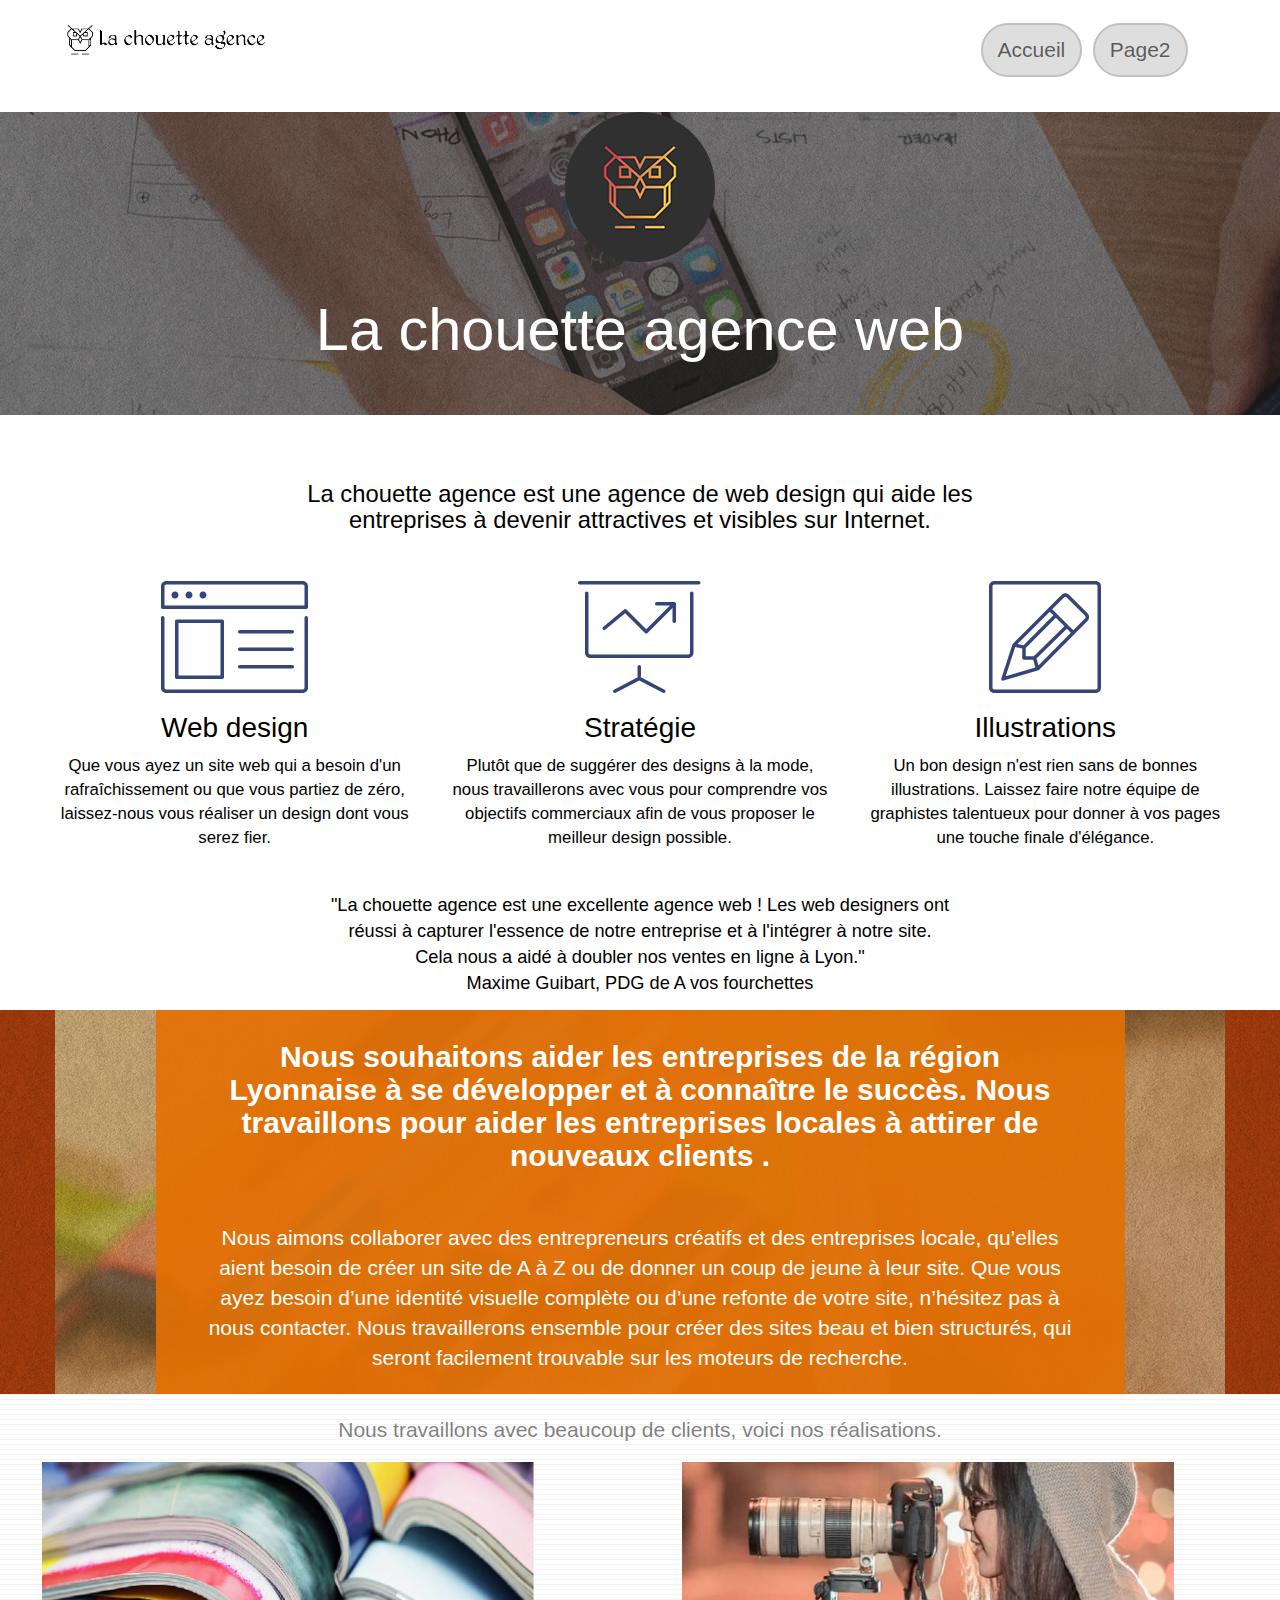
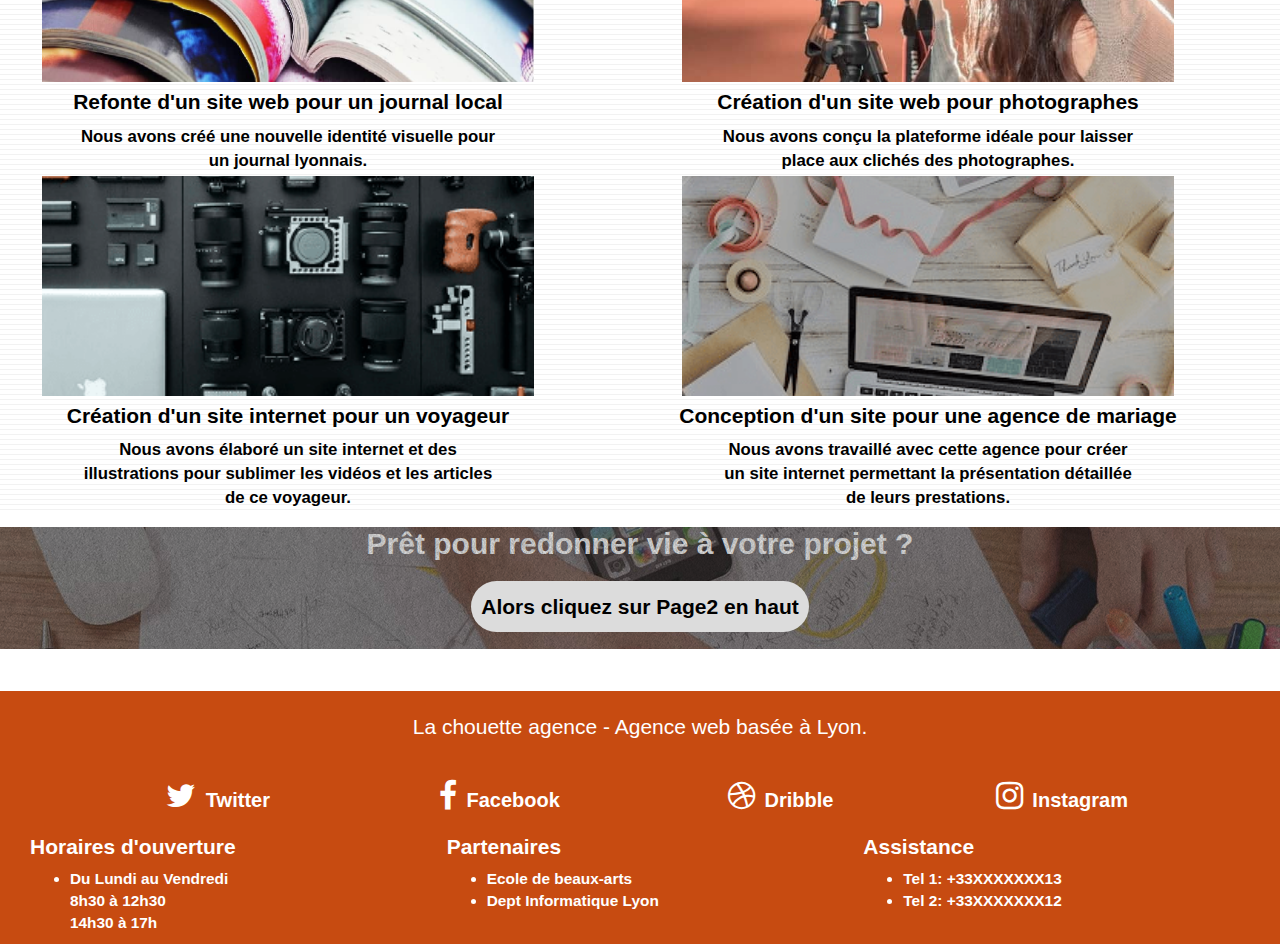
==== commit 93f8b51c: "modif lien réseau sociaux footer" ====
--- a/final/index.html
+++ b/final/index.html
@@ -241,8 +241,7 @@
 				</div>
 			</div>
 		</div>
-		<!-- bloc-5-cta END -->
-		
+		<!-- bloc-5-cta END -->		
 
 		<!-- Footer - bloc-8 -->
 		<footer class="bloc bgc-atomic-tangerine d-bloc" id="bloc-8">
@@ -254,16 +253,16 @@
 					</p>
 					<div class="row row-no-gutters social">
 						<div class="col-sm-3">
-							<a href="index1.html"><span class="fa fa-twitter icon-md"></span>Twitter</a>	
+							<a href="index1@gmf.com"><span class="fa fa-twitter icon-md"></span>Twitter</a>	
 						</div>
 						<div class="col-sm-3">						
-							<a href="index2.html"><span class="fa fa-facebook icon-md"></span>Facebook</a>
+							<a href="index2@gmf.com"><span class="fa fa-facebook icon-md"></span>Facebook</a>
 						</div>
 						<div class="col-sm-3">						
-							<a href="index3.html"><span class="fa fa-dribbble icon-md"></span>Dribble</a>
+							<a href="index3@gmf.com"><span class="fa fa-dribbble icon-md"></span>Dribble</a>
 						</div>
 						<div class="col-sm-3">							
-							<a href="index4.html"><span class="fa fa-instagram icon-md"></span>Instagram</a>
+							<a href="index4@gmf.com"><span class="fa fa-instagram icon-md"></span>Instagram</a>
 						</div>
 						<!--  Div class keyword supprimé
 						<div class="keywords" style="color:#F3976C;">Agence web à paris, stratégie web, web design, illustrations, design de site web, site web, web, internet, site internet, site</div>
@@ -301,4 +300,4 @@
 	</div>
 	<!-- Principal conteneur END -->
 </body>
-</html>
+</html>--- a/final/style.css
+++ b/final/style.css
@@ -48,6 +48,37 @@
 .bloc .container {
     padding: 0;
 }
+/*pour centrer le container pied de page*/
+.bloc .container .col-sm-12 .row{
+    margin: auto;
+}
+.bloc .container .col-sm-12 .row .col-sm-3 a{    
+    margin: 0;
+    font-size: 1.1em;
+    font-weight: bold;
+    color: #ffff!important;
+}
+.bloc .container .col-sm-12 .row .col-sm-3 a .fa{    
+    
+    color: #FFFFFF!important;
+    font-size: 1.6em;
+    margin-right: 0.3em;
+}
+.bloc .container .col-sm-12 .row .col-sm-4 h2{
+    text-align: left;
+    font-size: 1.5em;  
+    color: white;
+    font-weight: bold;    
+}
+.bloc .container .col-sm-12 .row .col-sm-4 ul li{
+    text-align: left;
+    font-size: 1.1em;  
+    color: white;
+    font-weight: bold;    
+}
+
+
+
 .bloc-lg {
     padding: 0px 0px;   
 }
@@ -409,6 +440,7 @@
     margin: auto;
     color: black;
 }
+
 .navbar {
     margin-bottom: 0;
     z-index: 1;
@@ -573,6 +605,9 @@
 .col-sm-3 a{
     color: white;
 }
+.keywords{
+    display: none;
+}
 
 @media (min-width: 768px) and (max-width: 1024px){ 
     body {
@@ -599,9 +634,24 @@
         font-size: 1.2em;
         font-weight: bold;
     } 
-    .row .col-sm-4 li{
-        font-size: 1.1em;
-        font-weight: bold;
+    .bloc .container .col-sm-12 .row .col-sm-4 ul{
+        text-align: left;
+        font-size: 1.3em;  
+        color: white;
+        font-weight: bold;   
+        list-style-type: none; 
+    }
+    .bloc .container .col-sm-12 .row .col-sm-4 h2{
+        text-align: left;
+        font-size: 1.5em;  
+        color: white;
+        font-weight: bold;    
+    }
+    .bloc .container .col-sm-12 .row .col-sm-4 ul li{
+        text-align: left;
+        font-size: 1.1em;  
+        color: white;
+        font-weight: bold;    
     }
     .bloc {
         padding-left: 10px;
@@ -924,13 +974,23 @@
     .bloc .container .col-sm-12 .row .col-sm-3{    
         margin: 0;
     }
+    .bloc .container .col-sm-12 .row .col-sm-3 a{    
+        margin: 0;
+        font-size: 1.1em;
+        font-weight: bold;
+        color: #FFF;
+    }
+    .bloc .container .col-sm-12 .row .col-sm-4 h2{
+        text-align: center;
+        font-size: 1.5em;  
+        font-weight: bold;    
+    }
+    .bloc .container .col-sm-12 .row .col-sm-4 h2{
+        font-weight: bold;    
+    }
     .bloc .container .col-sm-12 .row .col-sm-4 ul{
         list-style-type: none;
-    }
-    .bloc .container .col-sm-12 .row .col-sm-4 h2{
-        text-align: center;
-        font-size: 1.2em;      
-    }
+    }    
     /* Fin pied de page */
 
     .bloc-sm .col-sm-12{
@@ -993,10 +1053,6 @@
     .bgc-atomic-tangerine {
         background-color: #c74b11;
         color: white;
-    }
-    .col-sm-3 .fa{
-        font-size: 1em;
-        margin-right: 0.1em;
     }
     .row-no-gutters {
         width: 100%;
@@ -1250,6 +1306,24 @@
     .bloc .container .col-sm-12 .row{
         margin: auto;
     }
+    .bloc .container .col-sm-12 .row .col-sm-3 a{    
+        margin: 0;
+        font-size: 1.1em;
+        font-weight: bold;
+        color: white;
+    }
+    .bloc .container .col-sm-12 .row .col-sm-4 h2{
+        text-align: left;
+        font-size: 1.5em;  
+        color: white;
+        font-weight: bold;    
+    }
+    .bloc .container .col-sm-12 .row .col-sm-4 ul li{
+        text-align: left;
+        font-size: 1.1em;  
+        color: white;
+        font-weight: bold;    
+    }
 }
 
 /* orientation paysage et portrait sur petits écrans */
@@ -1260,6 +1334,11 @@
           -ms-flex-direction: row;
               flex-direction: row;
       background-color: #fff;
+      margin: 0;
+      padding: 0;
+    }
+    .page-container{
+        margin: auto;
     }
   }
   
@@ -1271,5 +1350,9 @@
           -ms-flex-direction: column;
               flex-direction: column;
       background-color: #fff;
+      margin: 0;
+    }
+    .page-container{
+        margin: auto;
     }
   }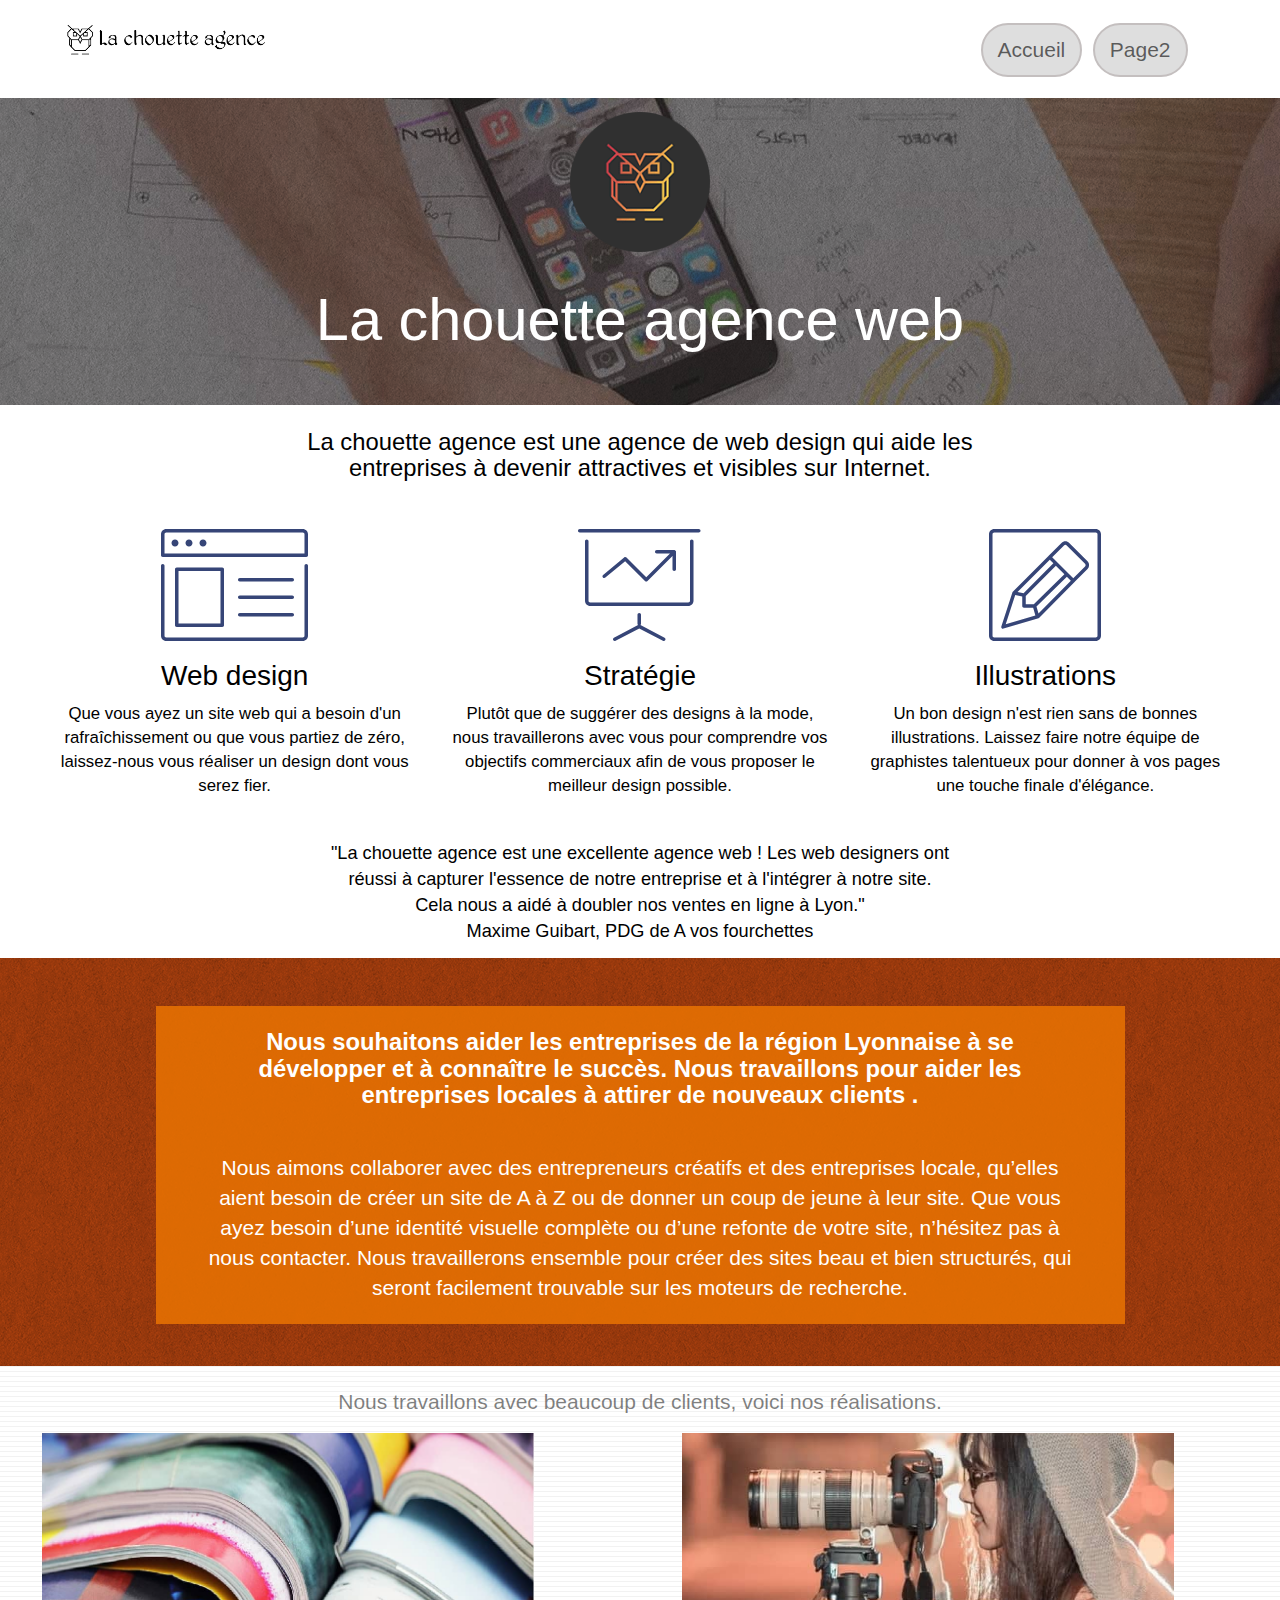
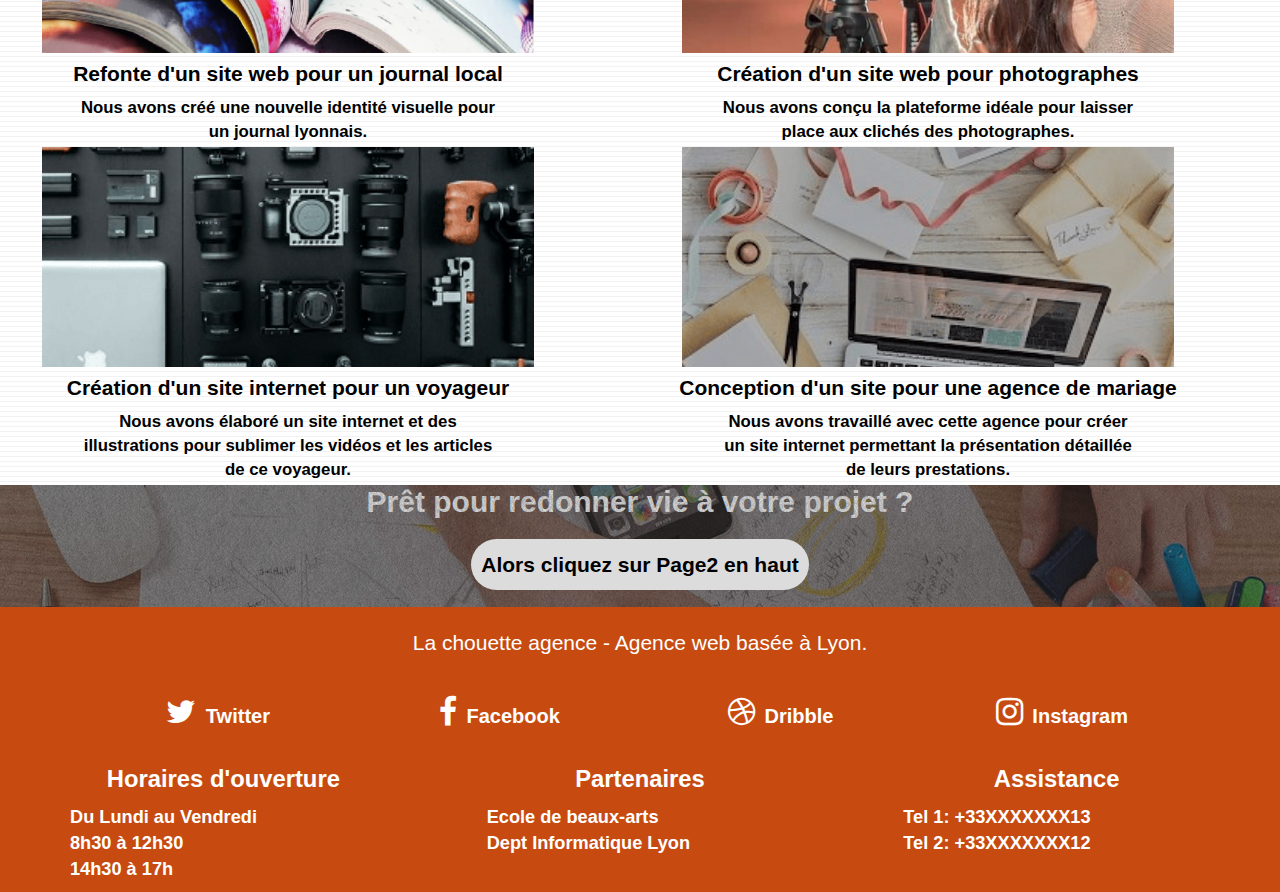
==== commit 08cdd921: "Modif title d'accueil" ====
--- a/final/index.html
+++ b/final/index.html
@@ -2,7 +2,7 @@
 <html lang="fr">
 <head>
     <meta charset="utf-8">
-	<title>La chouette Agence,agence web</title>
+	<title>La chouette agence web</title>
     <meta name="keywords" content="agence web, seo, site web, site internet, agence web design Lyon">
 	<meta property="og:description" content="La chouette agence est une excellente agence web qui aide
 	                 les entreprises à doubler leurs ventes en ligne, basée à Lyon."/>
@@ -253,16 +253,16 @@
 					</p>
 					<div class="row row-no-gutters social">
 						<div class="col-sm-3">
-							<a href="index1@gmf.com"><span class="fa fa-twitter icon-md"></span>Twitter</a>	
+							<a href="https://www.twitter.com"><span class="fa fa-twitter icon-md"></span>Twitter</a>	
 						</div>
 						<div class="col-sm-3">						
-							<a href="index2@gmf.com"><span class="fa fa-facebook icon-md"></span>Facebook</a>
+							<a href="https://www.facebook.com"><span class="fa fa-facebook icon-md"></span>Facebook</a>
 						</div>
 						<div class="col-sm-3">						
-							<a href="index3@gmf.com"><span class="fa fa-dribbble icon-md"></span>Dribble</a>
+							<a href="https://www.dribble.com"><span class="fa fa-dribbble icon-md"></span>Dribble</a>
 						</div>
 						<div class="col-sm-3">							
-							<a href="index4@gmf.com"><span class="fa fa-instagram icon-md"></span>Instagram</a>
+							<a href="https://www.instagram.com"><span class="fa fa-instagram icon-md"></span>Instagram</a>
 						</div>
 						<!--  Div class keyword supprimé
 						<div class="keywords" style="color:#F3976C;">Agence web à paris, stratégie web, web design, illustrations, design de site web, site web, web, internet, site internet, site</div>
--- a/final/style.css
+++ b/final/style.css
@@ -58,27 +58,28 @@
     font-weight: bold;
     color: #ffff!important;
 }
-.bloc .container .col-sm-12 .row .col-sm-3 a .fa{    
-    
+.bloc .container .col-sm-12 .row .col-sm-3 a .fa{       
     color: #FFFFFF!important;
     font-size: 1.6em;
     margin-right: 0.3em;
 }
 .bloc .container .col-sm-12 .row .col-sm-4 h2{
-    text-align: left;
-    font-size: 1.5em;  
+    text-align: center;
+    font-size: 1.7em;  
     color: white;
     font-weight: bold;    
+    margin-top: 1.5em;
+    margin-bottom: .51em;
 }
 .bloc .container .col-sm-12 .row .col-sm-4 ul li{
     text-align: left;
-    font-size: 1.1em;  
+    font-size: 1.3em;  
     color: white;
-    font-weight: bold;    
-}
-
-
-
+    font-weight: bold;  
+}
+ul{
+    list-style-type: none;
+}
 .bloc-lg {
     padding: 0px 0px;   
 }
@@ -87,10 +88,22 @@
     text-align: center;
 }
 .black-background{
-    margin: 0;
-    background-image: url("img/image-de-presentation.png");
-    width: 100%;
-}
+    margin-bottom: 1em;
+    width: 70%;
+    padding: 0;
+    height: auto;
+    margin: auto;
+}
+.bloc .bloc-lg .black-background .col-sm-12 h2{
+    width: 85%;
+    margin-top: 2em;
+    font-size: 1.7em;
+}
+.bloc .bloc-lg .black-background .col-sm-12 p{
+    width: 85%;
+    margin-bottom: 2em;
+}
+
 /*   <<<<<<<RESTE A TRAITER LE BACKGR >>>>>>> */
 .bloc-lg .col-sm-12 .mg-md, .bloc-lg .col-sm-12 .white{
     margin-top: 1em;
@@ -118,6 +131,12 @@
     font-size: 1.2em;
     font-weight: bold;
     border-radius: 2em;
+}
+.bloc-lg .col-sm-12 img{    
+    object-fit: cover;
+    width: 10em;
+    height: 10em;
+    margin-top: 1em;
 }
 .col-sm-12-bcg p:hover{
     background-color: rgba(20, 20, 20, .51);
@@ -496,9 +515,10 @@
     background: gray!important;
 }
 .navbar-toggle {
-    background-color: rgba(0, 0, 0, .5);
+    background-color: rgba(0, 0, 0, .41);
     margin-left: -1em;
-    width: 40px;
+    width: 2.5em;
+    height: 2em;
 }
 .nav-invert .navbar .nav {
     float: left;
@@ -591,17 +611,23 @@
 }
 /* Ici les images backg de quatre blocs */
 .bg-dots-bg {
-    background-image: url("img/dots-bg.png");        
+    background-image: url("img/dots-bg.png");    
+    margin: auto;    
 }
 .bg-lines-h2-bg {
     background-image: url("img/lines-h2-bg.png");
+    margin: auto;
 }
 .bg-banniere {
-    background-image: url("img/la-chouette-agence-banniere.jpg");        
+    background-image: url("img/la-chouette-agence-banniere.jpg"); 
+    margin: auto;
 }
 .bg-presentation {
-    background-image: url("img/image-de-presentation.bmp");
-}
+    background-image: url("img/image-de-presentation.png");
+    margin: auto;
+
+}
+
 .col-sm-3 a{
     color: white;
 }
@@ -1033,12 +1059,22 @@
         box-shadow: 0px 4px 9px rgba(0, 0, 0, 0.3);
     }    
     .black-background {
-        background-color: rgba(0, 0, 0, .41);
+       /* background-color: rgba(0, 0, 0, .41);*/
         padding: 40px 40px 40px 40px;
-        margin: 0;
+        margin: auto;
+        display: block;
+        height: auto;
+        justify-self: center;
+        margin-top: 2em;
+    }
+    .bloc .bloc-lg .black-background .col-sm-12 h2{
         width: 100%;
-        display: block;
-        justify-self: center;
+        margin-top: 2em;
+        font-size: 1.6em;
+    }
+    .bloc .bloc-lg .black-background .col-sm-12 p{
+        width: 100%;
+        margin-bottom: 1.5em;
     }
     .bold-link {
         font-weight: 900;
@@ -1102,7 +1138,8 @@
         border-color: #364577!important;
     }
     .bg-dots-bg {
-        background-image: url("img/dots-bg.png");        
+        background-image: url("img/dots-bg.png");    
+
     }
     .bg-lines-h2-bg {
         background-image: url("img/lines-h2-bg.png");
@@ -1111,7 +1148,7 @@
         background-image: url("img/la-chouette-agence-banniere.jpg");        
     }
     .bg-presentation {
-        background-image: url("img/image-de-presentation.bmp");
+        background-image: url("img/image-de-presentation.png");
     }
     .col-sm-6 .form_1 input{
         font-size: 1.2em;
@@ -1230,6 +1267,22 @@
         padding-right: 0;
         width: 100%;
     }
+    .bloc .bloc-lg .black-background{
+        margin: auto;
+        height: auto;
+        margin-top: 2em;
+        margin-bottom: 2em;
+    }
+    .bloc .bloc-lg .black-background .col-sm-12 h2, 
+    .bloc .bloc-lg .black-background p{
+        margin: auto;
+        padding: 0;
+    }
+    .bloc .bloc-lg .black-background .col-sm-12 h2{
+        padding-bottom: 0.5em;
+        font-size: 1.7em;
+    }
+
     .bloc-xxl,
     .bloc-xl,
     .bloc-lg {
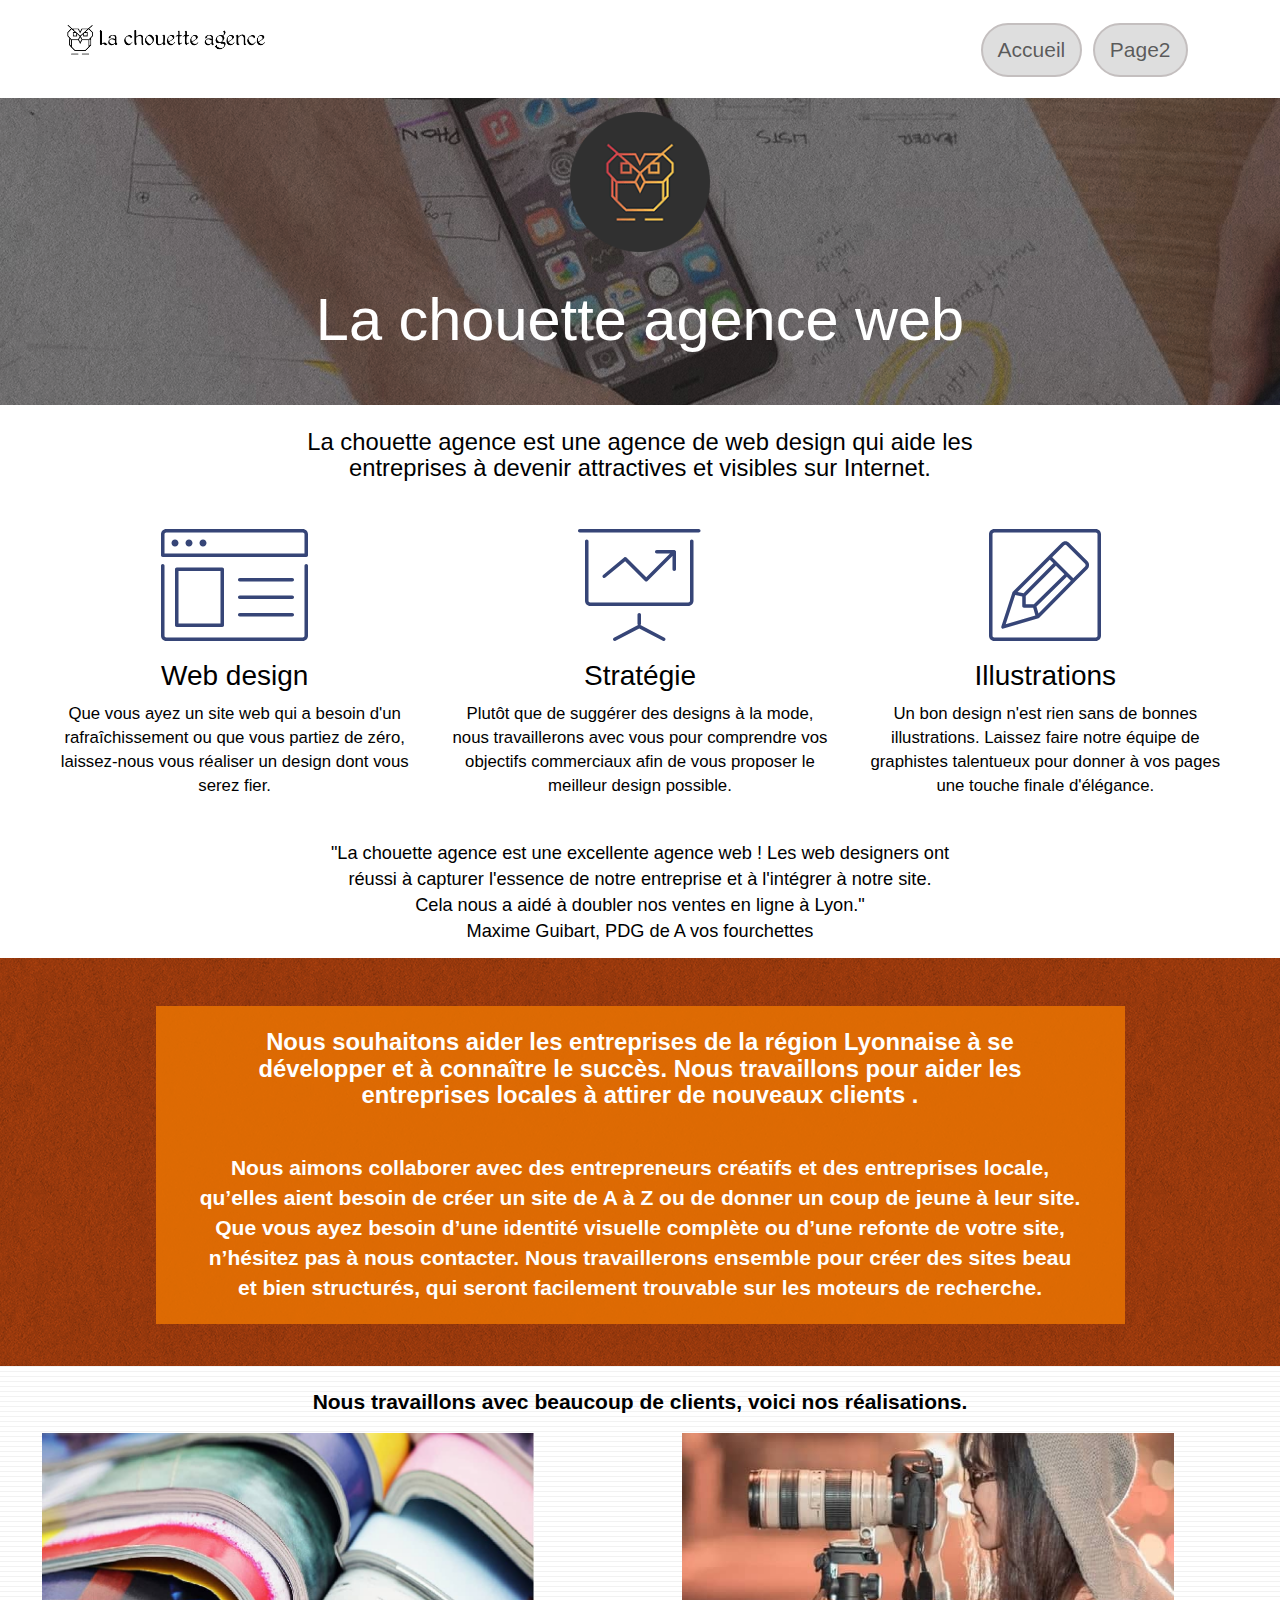
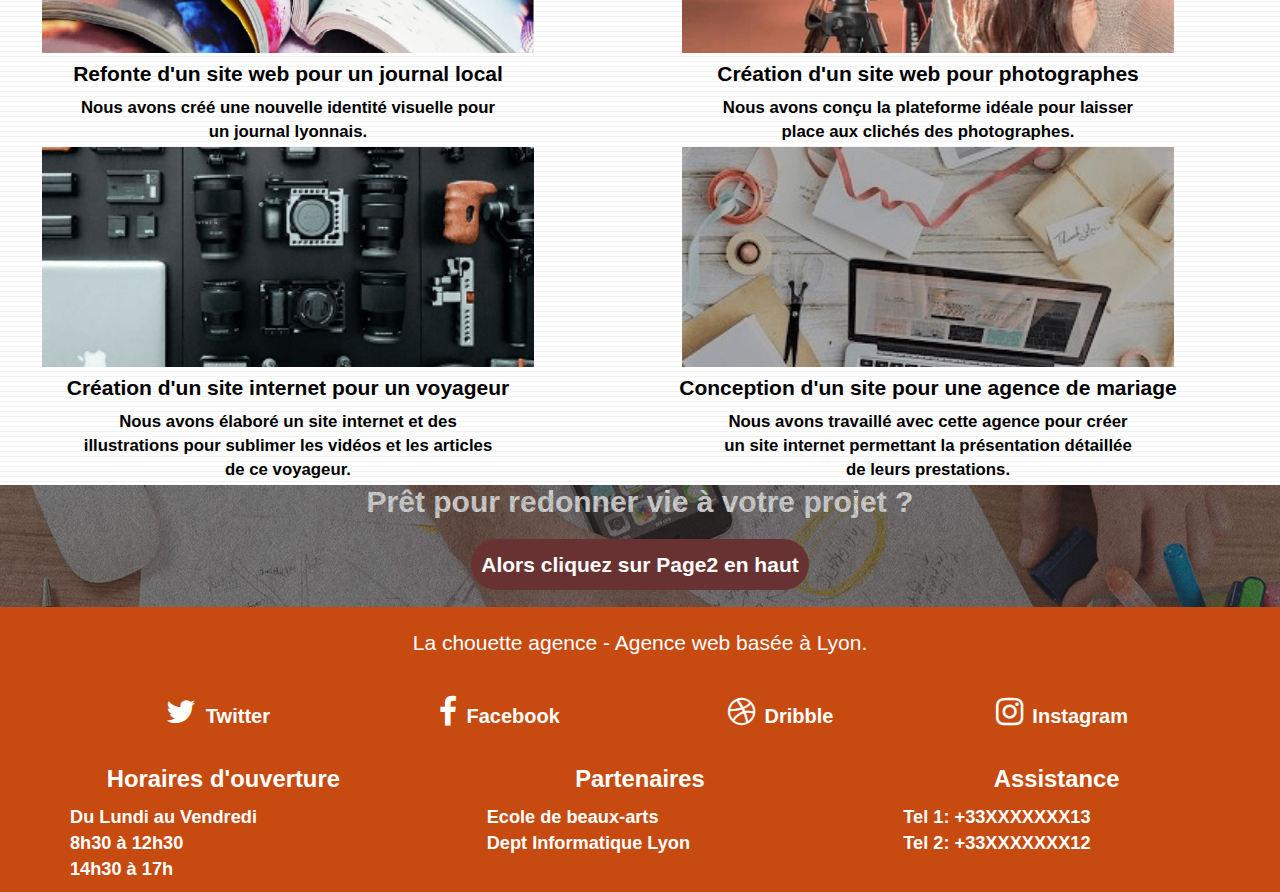
==== commit b4b3d4f6: "correct alt et effet sur bloc-4 img" ====
--- a/final/index.html
+++ b/final/index.html
@@ -29,7 +29,7 @@
 		<header class="bloc bgc-white l-bloc container bloc-sm" id="bloc-0">
 				<nav class="navbar row">
 					<div class="navbar-header">
-						<img src="img/la-chouette-agence.png" alt="Lyon web design logo agence web meilleure agence"/>
+						<img src="img/la-chouette-agence.png" alt="Logo la chouette agence web design, basée à Lyon " title="Logo la chouette agence web design"/>
 						
 							<button id="nav-toggle" type="button" class="ui-navbar-toggle navbar-toggle" data-toggle="collapse" data-target=".navbar-1">
 							<span class="sr-only">Toggle navigation</span>
@@ -55,7 +55,7 @@
 			<div class="container bloc-lg">
 				<div class="row tight-width-whitespace">
 					<div class="col-sm-12">
-						<img src="img/logo.png" class="center-block image-resize-mode" alt="La chouette agence, agence web paris, création logo paris" />
+						<img src="img/logo.png" class="center-block image-resize-mode" alt="Logo la chouette agence web design" title="Logo la chouette agence web design"/>
 						<h1 class="text-center hero-bloc-text tc-white ">
 							<span>La chouette agence web</span>
 						</h1>
@@ -164,10 +164,10 @@
 			</div>
 		</div>
 		<!-- bloc-3-what-i-do END -->
-
+		
 		<!-- bloc-4-portfolio -->
 		<div class="bloc bgc-white bg-lines-h2-bg bg-repeat l-bloc" id="bloc-4-portfolio">
-			<div class="container bloc-lg">
+			<div class="container bloc-lg">				
 				<div class="row">
 					<div class="col-sm-12 text-center">
 						<p class="title2">Nous travaillons avec beaucoup de clients, voici nos réalisations.</p>
@@ -178,9 +178,11 @@
 				</div>
 				<div class="row tight-width-whitespace portfolio-row">
 					<div class="col-sm-6">
-						<a href="#"><img src="img/1.jpg" alt="paris web design 
-							logo agence web meilleure agence et refonte site web journal" 
-							class="img-responsive portfolio-thumb" /></a>
+						<a href="#" data-lightbox="img/1.jpg" data-gallery-id="gallery-1" 
+							data-caption="Refonte d'un site web pour un journal local" data-frame="snapshot-lb">
+								<img src="img/1.jpg" alt="Refonte d'un site web pour journal local" class="img-responsive portfolio-thumb" 
+								title="refonte d'un site web pour journal local"/>
+						</a>
 						<h3 class="mg-md text-center">
 							Refonte d'un site web pour un journal local
 						</h3>
@@ -189,9 +191,10 @@
 						</p>
 					</div>
 					<div class="col-sm-6">
-						<a href="#"><img src="img/2.jpg" class="img-responsive portfolio-thumb" 
-							alt="paris web design logo agence web meilleure agence, Création d'un site
-							 web pour photographes" /></a>
+						<a href="#" data-lightbox="img/2.jpg" data-gallery-id="gallery-1" 
+							data-caption="Création d'un site web pour photographes" data-frame="snapshot-lb">
+								<img src="img/2.jpg" class="img-responsive portfolio-thumb" alt="Création d'un site web pour photographes" />
+						</a>
 						<h3 class="mg-md text-center">
 							Création d'un site web pour photographes
 						</h3>
@@ -202,25 +205,29 @@
 				</div>
 				<div class="row tight-width-whitespace portfolio-row">
 					<div class="col-sm-6">
-						<a href="#"><img src="img/3.png" class="img-responsive portfolio-thumb" 
-							alt="paris web design logo agence web meilleure agence, Création d'un site web pour voyageur"/></a>
+						<a href="#" data-lightbox="img/3.png" data-gallery-id="gallery-1" 
+							data-caption="Création d'un site internet pour un voyageur" data-frame="snapshot-lb">
+								<img src="img/3.png" class="img-responsive portfolio-thumb" alt="Création d'un site internet pour un voyageur"/>
+						</a>
 						<h3 class="mg-md text-center">
 							Création d'un site internet pour un voyageur
 						</h3>
 						<p class="text-center">
-							Nous avons élaboré un site internet et des illustrations 
-							pour sublimer les vidéos et les articles de ce voyageur.
+							Nous avons élaboré un site internet et des illustrations pour sublimer les vidéos et les articles de ce voyageur.
 						</p>
 					</div>
 					<div class="col-sm-6">
-						<a href="#"><img src="img/4.png" class="img-responsive portfolio-thumb" 
-							alt="paris web design logo agence web meilleure agence, Création d'un site web pour agence de mariage" /></a>
+						<a href="#" data-lightbox="img/4.png" data-gallery-id="gallery-1" 
+							data-caption="Conception d'un site pour une agence de mariage"
+							data-frame="snapshot-lb">
+								 <img src="img/4.png" class="img-responsive portfolio-thumb" alt="Création d'un site web pour agence de mariage" 
+								 title="Création d'un site web pour agence de mariage" />
+						</a>
 						<h3 class="mg-md text-center">
 							Conception d'un site pour une agence de mariage
 						</h3>
 						<p class="text-center">
-							Nous avons travaillé avec cette agence pour créer un site 
-							internet permettant la présentation détaillée de leurs prestations.
+							Nous avons travaillé avec cette agence pour créer un site internet permettant la présentation détaillée de leurs prestations.
 						</p>
 					</div>
 				</div>
--- a/final/style.css
+++ b/final/style.css
@@ -102,6 +102,15 @@
 .bloc .bloc-lg .black-background .col-sm-12 p{
     width: 85%;
     margin-bottom: 2em;
+
+}
+.bloc .bloc-lg .row .col-sm-12 p{
+    color: #FFFFFF!important;
+    font-weight: bold;
+}
+.bloc .bloc-lg .row .col-sm-12 .title2{
+    color: #000!important;
+    font-weight: bold;
 }
 
 /*   <<<<<<<RESTE A TRAITER LE BACKGR >>>>>>> */
@@ -123,8 +132,8 @@
 }
 .col-sm-12-bcg p {
     display: inline-block;
-    background-color: rgba(220, 220, 220, 1);
-    color: rgb(0, 0, 0);
+    background-color: rgb(105, 50, 50);
+    color: rgba(0, 0, 0, 1);
     margin-top: 2em;
     margin-bottom: 1em;
     padding: 0.5em 0.5em;
@@ -425,6 +434,7 @@
     width: 100%;
     margin: auto;
 }
+/* Page 2 formulaire */
 .col-sm-6 {
     margin-top: 0;
     width: 45%;
@@ -438,6 +448,14 @@
 .col-sm-6 .form_1 input{
     font-size: 1.2em;
     color: rgba(0, 0, 0, .5);
+}
+
+/* formulaire page 2*/
+.col-sm-6 .form_1 button{
+    font-size: 1.6em;
+    color: white;
+    background-color: #511E06;
+    font-weight: bold;
 }
 .col-sm-6 img{
     height: 220px;
@@ -625,14 +643,108 @@
 .bg-presentation {
     background-image: url("img/image-de-presentation.png");
     margin: auto;
-
-}
-
+}
 .col-sm-3 a{
     color: white;
 }
 .keywords{
     display: none;
+}
+/* Remis effet sur img bloc-4 forfolio agrandi sur bouton defil left right*/
+a[data-lightbox] {
+    position: relative;
+    display: block;
+    text-align: center;
+}
+a[data-lightbox]:hover::before {
+    content: "+";
+    font-family: "HelveticaNeue-Light", "Helvetica Neue Light", "Helvetica Neue", Helvetica, Arial;
+    font-size: 32px;
+    width: 50px;
+    height: 50px;
+    margin-left: -25px;
+    border-radius: 50%;
+    background: rgba(0, 0, 0, .6);
+    color: #FFF;
+    font-weight: 100;
+    z-index: 1;
+    position: absolute;
+    top: 50%;
+    transform: translateY(-50%);
+    -webkit-transform: translateY(-50%);
+}
+a[data-lightbox]:hover img {
+    opacity: 0.6;
+    -webkit-animation-fill-mode: none;
+    animation-fill-mode: none;
+}
+#lightbox-modal {
+    display: flex;
+    align-items: center;
+}
+#lightbox-modal .modal-dialog {
+    width: 90%;
+    max-width: 900px;
+    margin: 0 auto 0;
+}
+#lightbox-modal .modal-dialog img {
+    max-height: 90vh;
+    margin: 0 auto;
+}
+.lightbox-caption {
+    padding: 20px;
+    color: #FFF;
+    background: rgba(0, 0, 0, .5);
+    position: absolute;
+    left: 15px;
+    right: 15px;
+    bottom: 5px;
+}
+.close-lightbox {
+    color: #FFF;
+    font-size: 30px;
+    position: absolute;
+    top: 20px;
+    right: 20px;
+    z-index: 20;
+    background: rgba(0, 0, 0, .5);
+    border: none;
+    line-height: 30px;
+    padding: 0 9px 5px;
+    opacity: 0.3;
+}
+.close-lightbox:hover,
+.next-lightbox:hover,
+.prev-lightbox:hover {
+    opacity: 1.0;
+    color: #FFF;
+}
+.next-lightbox,
+.prev-lightbox {
+    font-size: 20px;
+    color: rgba(255, 255, 255, .9);
+    background: rgba(0, 0, 0, .5);
+    transition: all .2s ease-in-out;
+    position: absolute;
+    top: 45%;
+    z-index: 1;
+    opacity: 0.4;
+}
+.next-lightbox {
+    padding: 6px 8px 1px 13px;
+    right: 25px;
+}
+.prev-lightbox {
+    padding: 6px 13px 1px 10px;
+    left: 25px;
+}
+.snapshot-lb .modal-body {
+    padding-bottom: 45px;
+}
+.snapshot-lb .lightbox-caption {
+    padding: 0;
+    color: rgba(0, 0, 0, .5);
+    background: none;
 }
 
 @media (min-width: 768px) and (max-width: 1024px){ 
@@ -818,7 +930,7 @@
         border-radius: 0 0 29px 29px;
     }
     .form-control {
-        border-color: rgba(0, 0, 0, .1);
+        border-color: rgba(0, 0, 0, .2);
         box-shadow: none;
     }
     .scrollToTop {
@@ -1017,6 +1129,13 @@
     .bloc .container .col-sm-12 .row .col-sm-4 ul{
         list-style-type: none;
     }    
+    /* formulaire page 2*/
+    .col-sm-6 .form_1 button{
+        font-size: 1.6em;
+        color: white;
+        background-color: #511E06;
+        font-weight: bold;
+    }
     /* Fin pied de page */
 
     .bloc-sm .col-sm-12{
@@ -1316,6 +1435,7 @@
     .voffset-lg {
         margin-top: 30px;
     }
+    /* Formulaire de page 2*/
     form {
         padding: 5px;
         width: 95%;
@@ -1328,6 +1448,13 @@
     .col-sm-6 .form_1 input{
         font-size: 1.2em;
         color: rgba(0, 0, 0, .5);
+    }
+    /* formulaire page 2*/
+    .col-sm-6 .form_1 button{
+        font-size: 1.6em;
+        color: white;
+        background-color: #511E06;
+        font-weight: bold;
     }
     .bloc .bloc-lg .row .col-sm-6 {
         width: 100%;
@@ -1345,16 +1472,18 @@
         width: 180px;
         height: 320px;
     }
-    /*En forme de bouton avant le pied de page*/
+    /*En forme de bouton avant le pied de page*/    
     .col-sm-12-bcg p {
         display: inline-block;
-        background-color: rgba(220, 220, 220, 1);
-        color: rgb(0, 0, 0);
+        background-color: rgb(105, 50, 50);
+        color: rgba(0, 0, 0, 1);
         margin-top: 2em;
-        font-size: 1em;
+        margin-bottom: 1em;
+        padding: 0.5em 1em;
+        font-size: 1.2em;
         font-weight: bold;
         border-radius: 2em;
-    }
+}
     /*pour centrer le container pied de page*/
     .bloc .container .col-sm-12 .row{
         margin: auto;
@@ -1376,6 +1505,102 @@
         font-size: 1.1em;  
         color: white;
         font-weight: bold;    
+    }
+    /* Bloc-4 forfolio effet + sur img et fenetre qui s'ouvre */
+    a[data-lightbox] {
+        position: relative;
+        display: block;
+        text-align: center;
+    }
+    a[data-lightbox]:hover::before {
+        content: "+";
+        font-family: "HelveticaNeue-Light", "Helvetica Neue Light", "Helvetica Neue", Helvetica, Arial;
+        font-size: 32px;
+        width: 50px;
+        height: 50px;
+        margin-left: -25px;
+        border-radius: 50%;
+        background: rgba(0, 0, 0, .6);
+        color: #FFF;
+        font-weight: 100;
+        z-index: 1;
+        position: absolute;
+        top: 50%;
+        transform: translateY(-50%);
+        -webkit-transform: translateY(-50%);
+    }
+    a[data-lightbox]:hover img {
+        opacity: 0.6;
+        -webkit-animation-fill-mode: none;
+        animation-fill-mode: none;
+    }
+    #lightbox-modal {
+        display: flex;
+        align-items: center;
+    }
+    #lightbox-modal .modal-dialog {
+        width: 90%;
+        max-width: 900px;
+        margin: 0 auto 0;
+    }
+    #lightbox-modal .modal-dialog img {
+        max-height: 90vh;
+        margin: 0 auto;
+    }
+    .lightbox-caption {
+        padding: 20px;
+        color: #FFF;
+        background: rgba(0, 0, 0, .5);
+        position: absolute;
+        left: 15px;
+        right: 15px;
+        bottom: 5px;
+    }
+    .close-lightbox {
+        color: #FFF;
+        font-size: 30px;
+        position: absolute;
+        top: 20px;
+        right: 20px;
+        z-index: 20;
+        background: rgba(0, 0, 0, .5);
+        border: none;
+        line-height: 30px;
+        padding: 0 9px 5px;
+        opacity: 0.3;
+    }
+    .close-lightbox:hover,
+    .next-lightbox:hover,
+    .prev-lightbox:hover {
+        opacity: 1.0;
+        color: #FFF;
+    }
+    .next-lightbox,
+    .prev-lightbox {
+        font-size: 20px;
+        color: rgba(255, 255, 255, .9);
+        background: rgba(0, 0, 0, .5);
+        transition: all .2s ease-in-out;
+        position: absolute;
+        top: 45%;
+        z-index: 1;
+        opacity: 0.4;
+    }
+    .next-lightbox {
+        padding: 6px 8px 1px 13px;
+        right: 25px;
+    }
+    .prev-lightbox {
+        padding: 6px 13px 1px 10px;
+        left: 25px;
+    }
+    .snapshot-lb .modal-body {
+        padding-bottom: 45px;
+    }
+    .snapshot-lb .lightbox-caption {
+        padding: 0;
+        color: rgba(0, 0, 0, .5);
+        background: none;
     }
 }
 
